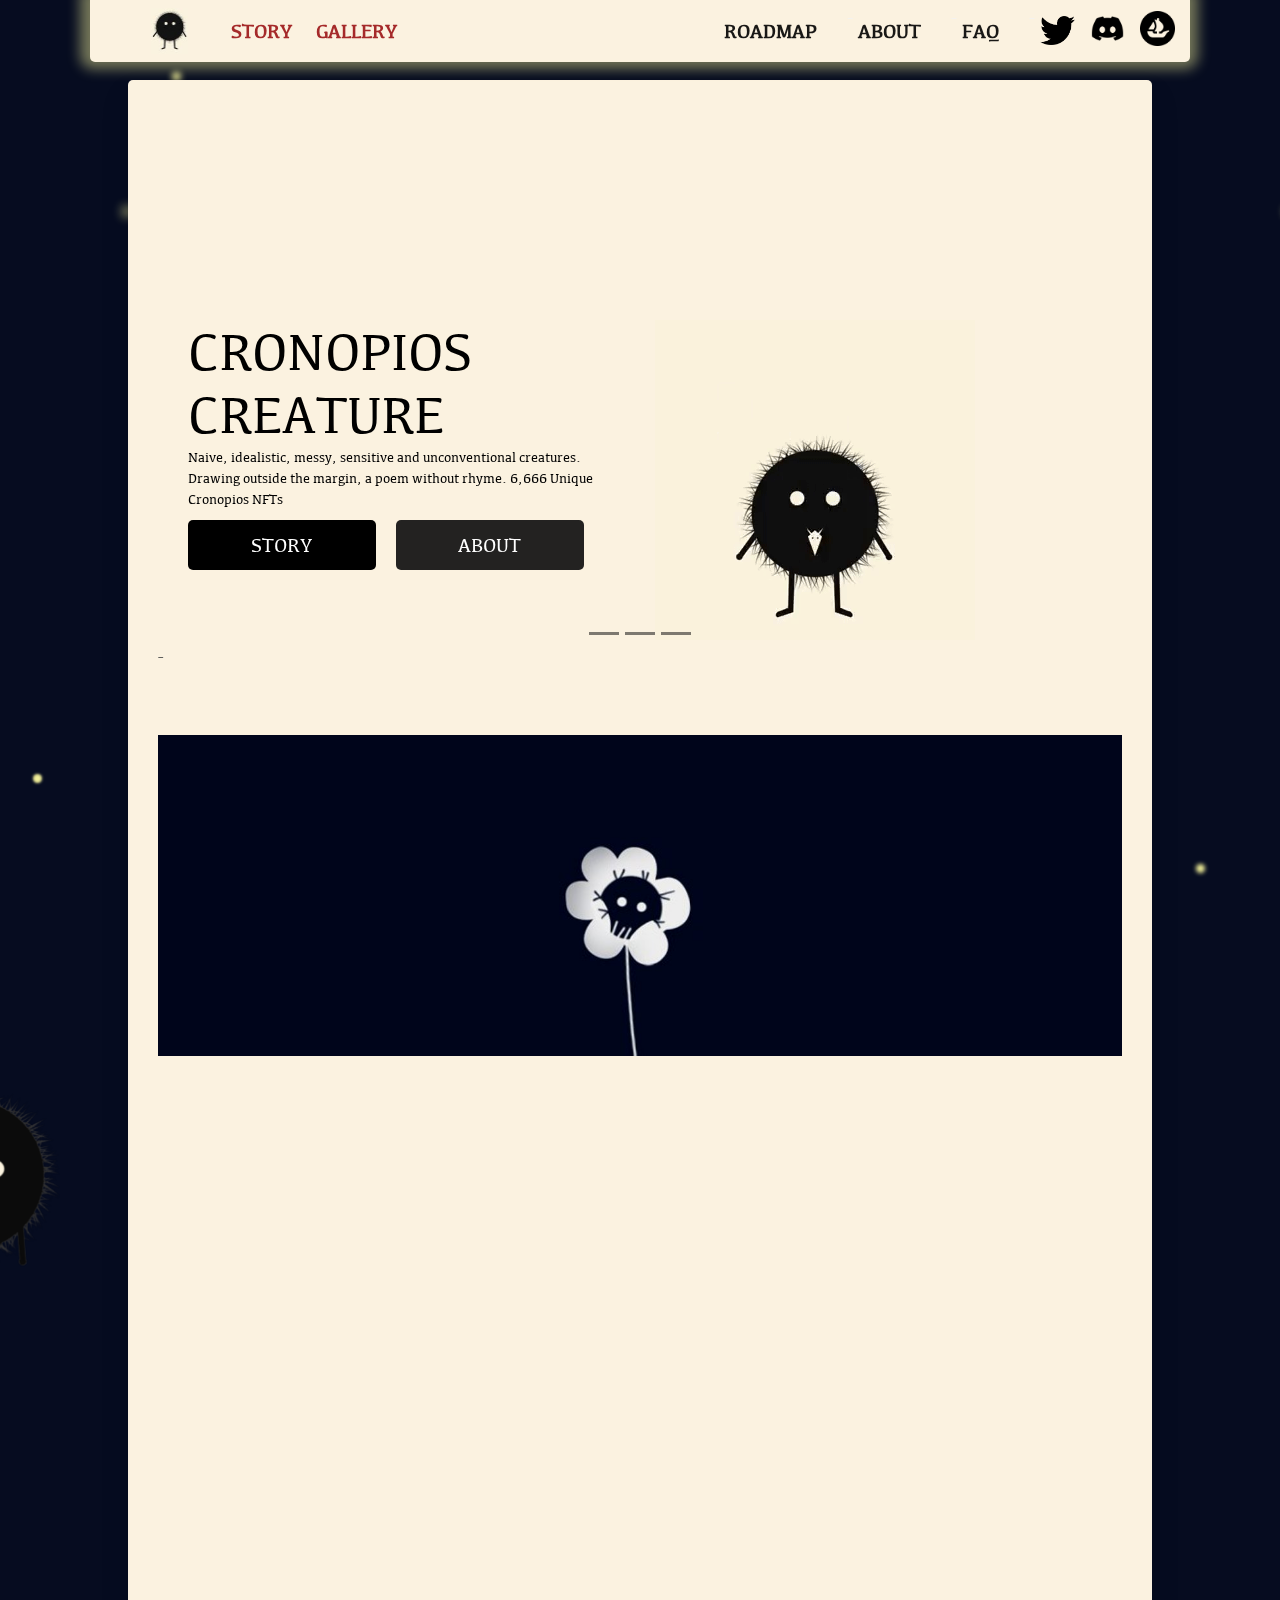
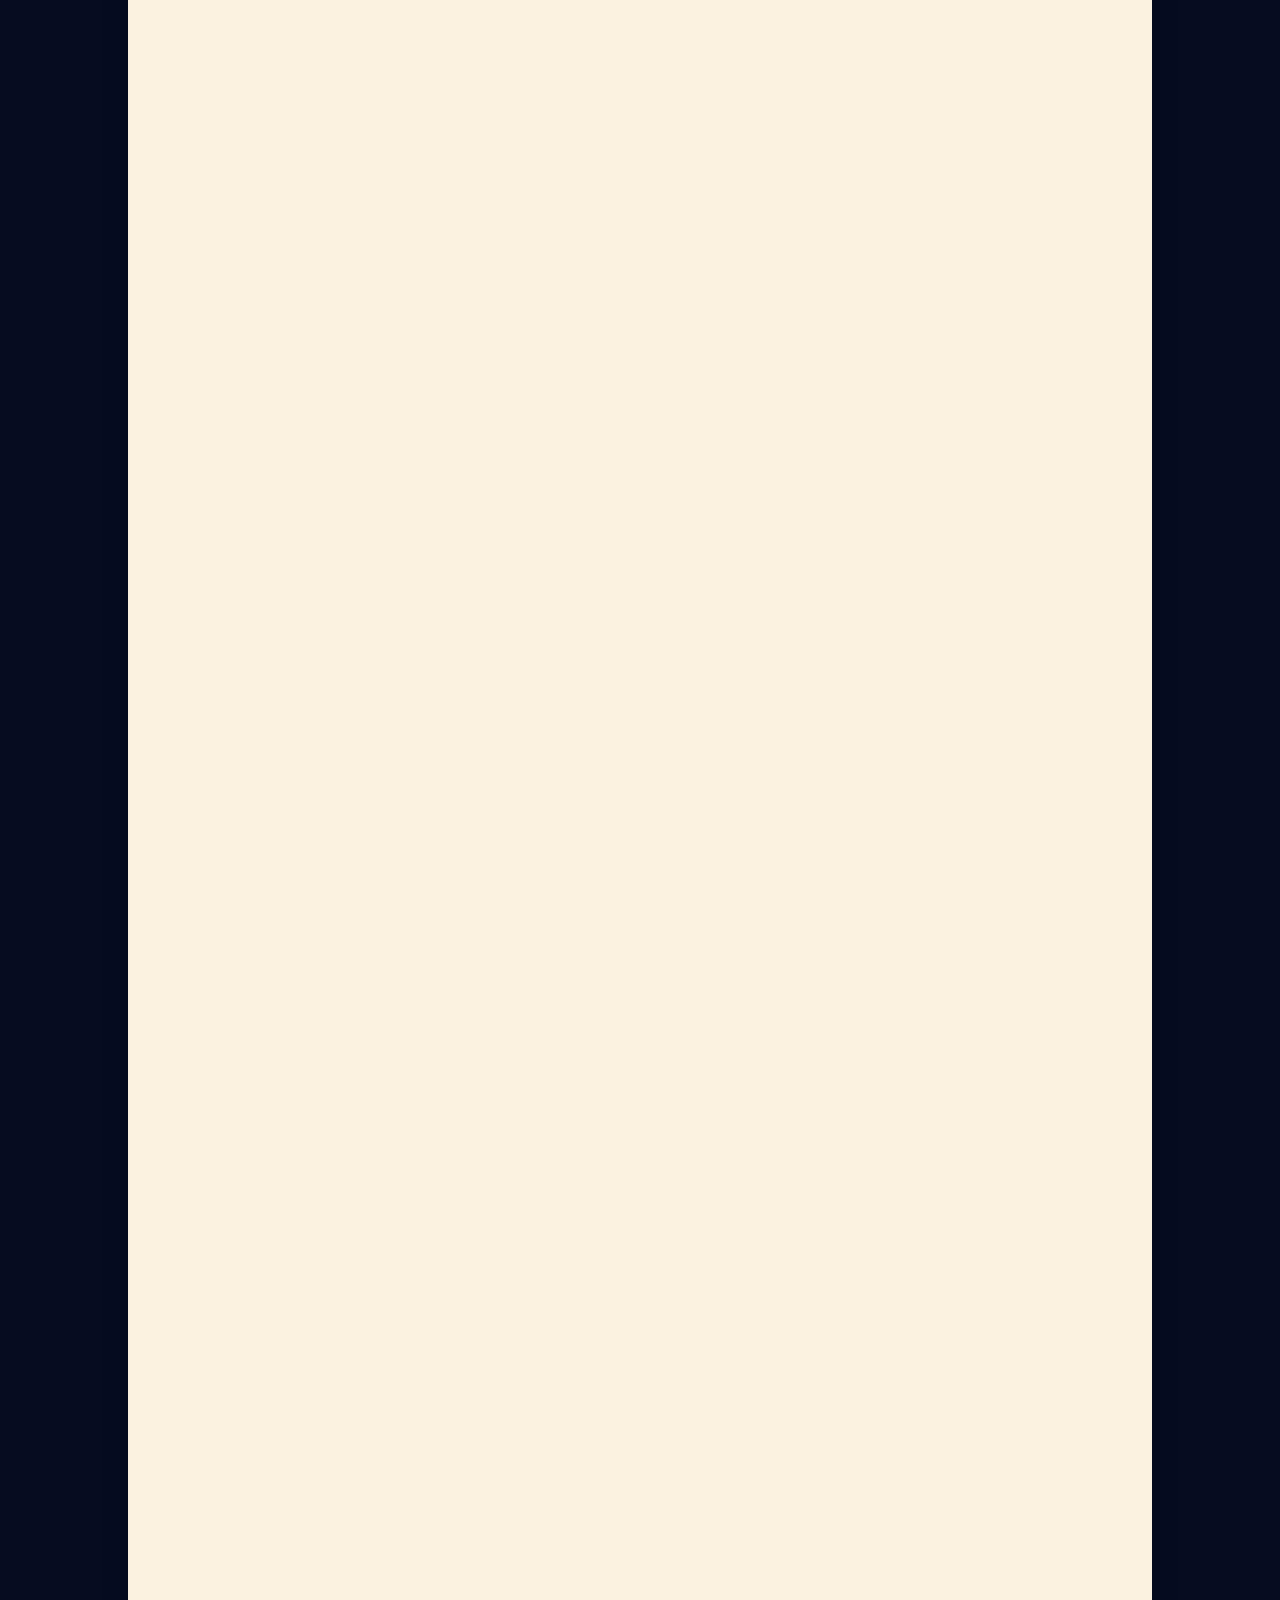
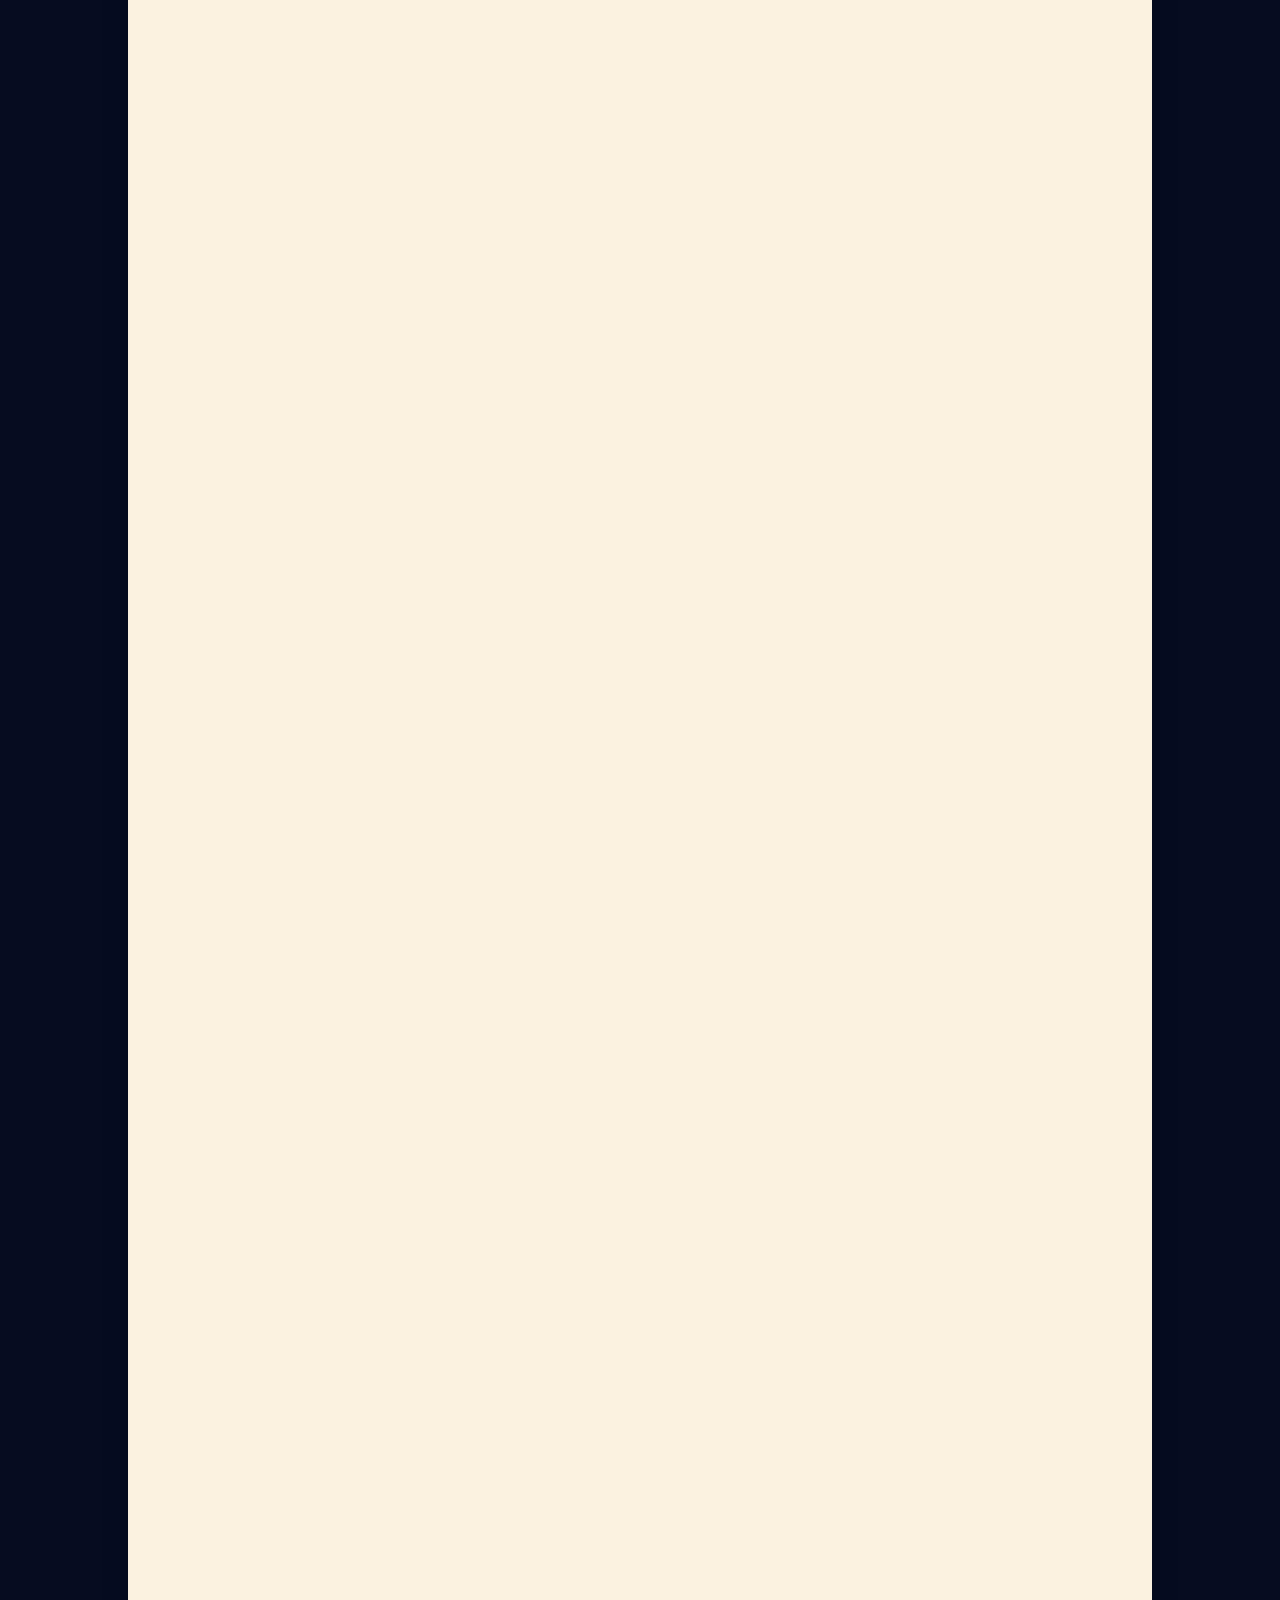
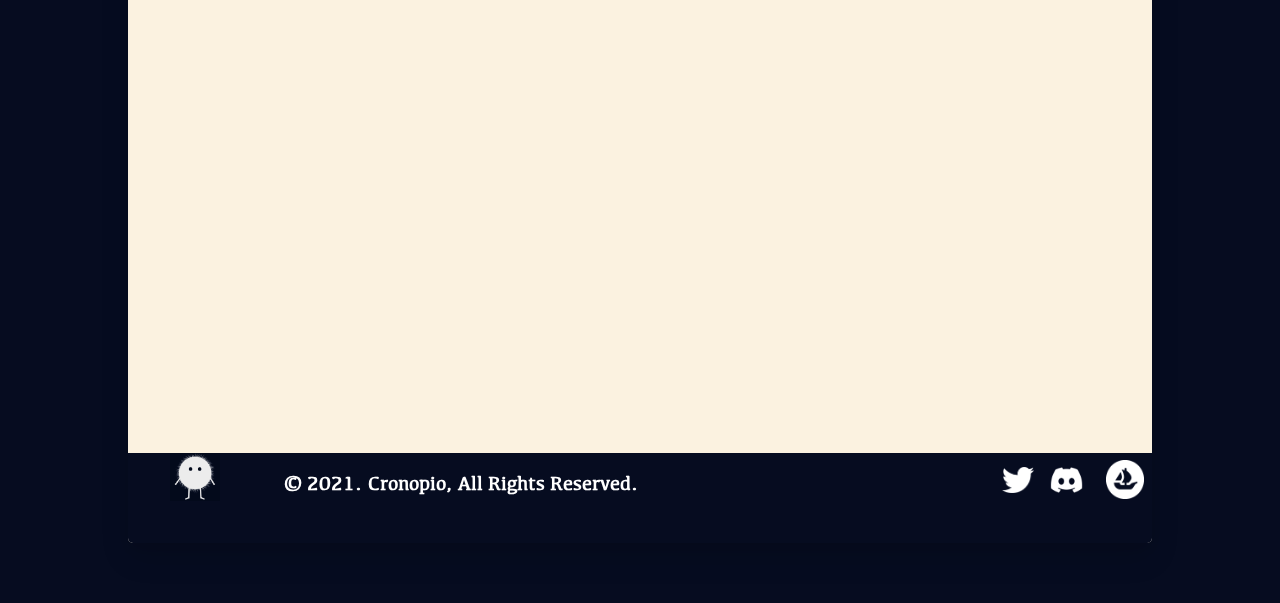
==== index.html @ 308aadbf "Update index.html" ====
<!DOCTYPE html>
<html lang="en">

<head>

    <meta charset="utf-8">
    <meta http-equiv="X-UA-Compatible" content="IE=edge">
    
    <meta name="description" content="Core HTML Project">
    <meta name="viewport" content="width=device-width, initial-scale=1, shrink-to-fit=no">
    <link rel="stylesheet" href="https://cdnjs.cloudflare.com/ajax/libs/font-awesome/4.7.0/css/font-awesome.min.css">
    <link rel="stylesheet" href="css/style.css">
    <link rel="stylesheet" href="https://stackpath.bootstrapcdn.com/bootstrap/4.4.1/css/bootstrap.min.css" integrity="sha384-Vkoo8x4CGsO3+Hhxv8T/Q5PaXtkKtu6ug5TOeNV6gBiFeWPGFN9MuhOf23Q9Ifjh" crossorigin="anonymous">
    <link rel="stylesheet" href="css/bootstrap.min.css">
    <link rel="stylesheet" href="css/owl.carousel.min.css">
    <link rel = "icon" href =  "img/icon.png" type = "image/x-icon">
    <link rel="stylesheet" href="https://unpkg.com/aos@next/dist/aos.css" />
    <title>Cronopio</title>
</head>
<body data-spy="scroll" data-target="#navbar-nav-header" class="static-layout" style="background-color: #060c20;">
        <div class="bander">
             <span></span>
             <span></span>
             <span></span>
             <span></span>
             <span></span>
             <span></span>
             <span></span>
             <span></span>
             <span></span>
             <span></span>
             <span></span>
             <span></span>
             <span></span>
             <span></span>
             <span></span>
             <span></span>
             <span></span>
             <span></span>
             <span></span>
             <span></span>
             <span></span>
             <span></span>
          </div>
<div id="loading">
  <img id="loading-image" src="img/loading.gif" alt="Loading..." />
  <img src="img/logo.jpg" class="img-fluid">
</div>
    <div class="boxed-page">
        
    <div class="container">

            <a>
                <div class="fun-image" onclick="cacher()" id="hider">
                    <img src="img/rotated.png" class="img-fluid">
                </div>
            </a>


        <button onclick="topFunction()" id="myBtn" title="Go to top"><img src="img/arrow.png">  </button>

    <nav class="navbar navbar-expand-lg navbar-light sticky">
        <a class="navbar-brand " href="index.html"><img src="img/logo.jpg" style="max-width:50%;"></a>
        <a class="navbar-brand " href="story.html" id="story-item" style="margin-left: -50px !important;">STORY</a>
        <a class="navbar-brand " href="cronopios.html" id="gallery-item" style="margin-left: -50px !important;">GALLERY</a>
        
        <button class="navbar-toggler" type="button" data-toggle="collapse" data-target="#navbarSupportedContent" aria-controls="navbarSupportedContent" aria-expanded="false" aria-label="Toggle navigation">
            <span class="navbar-toggler-icon navbar-dark"></span>
        </button>

        <div class="collapse navbar-collapse" id="navbarSupportedContent">
            <ul class="navbar-nav ml-auto topnav">
                <li class="nav-item active">
                    <a class="nav-link title" href="#ROADMAP" style=" float: left;">ROADMAP<span class="sr-only">(current)</span></a>
                </li>
                <li class="nav-item active">
                    <a class="nav-link title" href="#ABOUT" style=" float: left;">ABOUT</a>
                </li>
                <li class="nav-item active">
                    <a class="nav-link title" href="#FAQ" style="float: left;">FAQ</a>
                </li>
                <li class="nav-item">
                    <a class="nav-link " href="https://twitter.com/cronopiosNFT"><img  src="img/twitterb.png" style="max-width: 35px; position:relative; float: left;"></a>                  
                </li>
                <li class="nav-item">
                    <a class="nav-link " href="#"><img  src="img/discordb.png" style="max-width: 45px; position:relative; float: left;"></a>                  
                </li>
                <li class="nav-item">
                    <a class="nav-link " href="#"><img  src="img/openseab.png" style="max-width: 35px; position:relative; float: left; top:-5px;"></a>                  
                </li>
            </ul>
        </div>
    </nav>
       
    </div>

    <div style="background-image: url(img/banner.jpg)"></div>
<section>
   
    <!-- Carrusel -->
      <div class="header_section">
            
        <div class="container-fluid">
         <div class="rower">
            <div class="col-sm-4">
         
            </div>
            <div class="col-sm-4">
               
            </div>
            <div class="col-sm-4">
               </div>
            </div>
         </div>
      <div class="banner_section layout_padding">
      <div class="container">
      <section >
        
         <div id="main_slider" class="section carousel slide banner-main" data-ride="carousel">
            <ol class="carousel-indicators">
               <li data-target="#main_slider" data-slide-to="0" style="background-color:black;"></li>
               <li data-target="#main_slider" data-slide-to="1" style="background-color:black;"></li>
               <li data-target="#main_slider" data-slide-to="2" style="background-color:black;"></li>
            </ol>
            
            <div class="carousel-inner">
               <div class="carousel-item active">
                  <div class="container">
                     <div class="row marginii">
                        <div class="col-xl-6 col-lg-6 col-md-6 col-sm-12">
                           <div class="carousel-sporrt_text ">
                              <h1 class="sport_text">
                                  <span style="color: black;">CRONOPIOS CREATURE</span>
                                  <p class="lorem_text">Naive, idealistic, messy, sensitive and unconventional creatures. Drawing outside the margin, a poem without rhyme. <strong>6,666 Unique Cronopios NFTs</strong></p>
                                  <a href="https://opensea.io/collection/cronopios-creature"><button class="boynow_bt">STORY</button></a>
                                  <a href="#ABOUT"><button class="contact_bt"><span style="color: white;">ABOUT   </span></button></a>
                               </h1>
                           </div>
                        </div>
                        <div class="col-xl-6 col-lg-6 col-md-6 col-sm-12">
                           <div class="img-box">
                              <figure><img src="img/changer.gif" style="max-width: 100%;" id="img-border"/></figure>
                           </div>
                        </div>
                     </div>
                  </div>
               </div>
               <div class="carousel-item">
                  <div class="container">
                     <div class="container">
                     <div class="row marginii">
                        <div class="col-xl-6 col-lg-6 col-md-6 col-sm-12">
                           <div class="carousel-sporrt_text ">
                              <h1 class="sport_text">
                                  <span style="color: black;">AVAILABLE ON OPENSEA</span>
                                  <p class="lorem_text">A very small part of our collection is already available in OpenSea. Thanks for all the support, the this is the beginning of the project. </p>
                                  <a href="https://opensea.io/collection/cronopios-creature" target="_blank"><button class="boynow_bt">OPENSEA</button></a>
                              </h1>
                           </div>
                        </div>
                        <div class="col-xl-6 col-lg-6 col-md-6 col-sm-12">
                           <div class="img-box">
                              <figure><img src="img/available.jpg" style="max-width: 82%;" id="img-border"/></figure>
                           </div>
                        </div>
                     </div>
                  </div>
                  </div>
               </div>
               <div class="carousel-item">
                  <div class="container">
                     <div class="row marginii">
                        <div class="col-xl-6 col-lg-6 col-md-6 col-sm-12">
                           <div class="carousel-sporrt_text ">
                              <h1 class="sport_text">
                                  <span style="color: black;">CRONOPIOS NEW UPDATE</span>
                                  <p class="lorem_text">After deciding the best contract for Cronopios Creature and our community, we have decided keep the contracts ERC-1155, because we'll put the contract ERC-721 in the six Special Cronopios, check our roadmap and join to the project.</p>
                                  <a href="#FAQ"><button class="boynow_bt">MORE</button></a>
                               </h1>
                           </div>
                        </div>
                        <div class="col-xl-6 col-lg-6 col-md-6 col-sm-12">
                           <div class="img-box">
                              <figure><img src="img/time.jpg" style="max-width: 74%;" id="img-border"/></figure>
                           </div>
                        </div>
                     </div>
                  </div>
               </div>
            </div>
            
         </div>

      </section>
      </div>
      </div>
   </div>

   <!--End Carrusel--->
    <div class="container">
        <div class="section-content">
            <div>
            <div class="title-wrap">
                <img class="" src="img/title.jpg" id="img-border" style="min-width: 100%;">

            </div>    

            </div>

            <div class="text-center">
                <div  id="ROADMAP">
                    
                    <div class="about_img"><img src="img/banner.jpg" data-aos="fade-up" style="max-width: 100%;" ></div>
                    <img class="" src="img/img1.png" data-aos="fade-up">
 
                </div>
                
                <div>
                    <img class="" src="img/img2.png" data-aos="fade-up">
                </div>
                
                <div>
                    <img class="" src="img/img3.png" data-aos="fade-up">
                </div>
                <br>
                <br>
                <div  id="ABOUT">
                    <img class="" src="img/about.png" data-aos="fade-up">
                    
                </div>
                <div>
                    <img class="" src="img/cronopios.png" data-aos="fade-up" >
            
                </div >
                <p id="FAQ"></p>
                <br>
                <br>
                <br>
                <br>
                <div  class="FAQ" style= "text-align: center;" data-aos="fade-right">
                        <h2 style="text-align:center; font-weight: bold; font-size: 50px;">                    FAQ</h2>
                </div>
                <br>
                    <div data-aos="fade-up" > 
                        <button class="accordion">Is Cronopios Creature real?</button>
                        <div class="panel" >
                          <p>I know moments where you have to decide difficult things, but the short answer is yes, they were really designed for an unusual person, like a Cronopio, enjoy it.</p>
                        </div>
                        <br>
                        <button class="accordion">What is a Cronopio?</button>
                        <div class="panel">
                          <p>The Cronopios are characters from a series of stories from the book "Historias de Cronopios y de Famas" by the Argentine writer Julio Cortázar. "A Cronopio is a drawing outside the margin, a poem without rhymes", in the author's words. Along with fame and hopes, they make up the universe of this book.</p>
                        </div>
                        <br>
                        <button class="accordion">What if I spot a fake collection on opensea?</button>
                        <div class="panel">
                          <p>Please report it in discord server</p>
                        </div>
                        <br>
                        <button class="accordion">Do I have intellectual property rights over my cronopio?</button>
                        <div class="panel">
                          <p>While we encourage people to make memes and derivative artwork of their Creature, no one is granted commercial license. it's your Cronopio and you can use it.</p>
                        </div>
                        <br>                  
                        <button class="accordion">Are these Cronopios evil?</button>
                        <div class="panel">
                          <p>A little bit.</p>
                        </div>
                        <br>
                        <button class="accordion">How many NFTs are there?</button>
                        <div class="panel">
                          <p>6,666 Cronopios NFTs.</p>
                        </div>
                        <br>                  
                        <button class="accordion">Why is the collection going to be in OpenSea?</button>
                        <div class="panel">
                          <p>I really like that more people know about Cronopios and OpenSea is a very big market, and because OpenSea has many options.</p>
                        </div>
                        <br>    
                        <button class="accordion">Why won't there be a mint?</button>
                        <div class="panel">
                          <p>I really want people to get a Cronopio because they like it, at the same time it is a support for an artist.</p>
                        </div>
                         <br>   
                        <button class="accordion">What type of contract is it?</button>
                        <div class="panel">
                          <p>We made the NFTs with an ERC-1155 contract, the six Special Cronopios will be made with ERC-721 contracts.</p>
                        </div>
                    </div>
                    <br>
                    <br>
                    <br>
                    <br>
                    <br>
                    <br>
            </div>

        </div>
    </div>
</section>      

<!-- Footer-->  
<section>
    <div>
         <div style= "color: white; background-color: #060c20;">
                 
                
                <div class="" style="padding: 14px 16px; float:right; display: inline-block; position: absolute; direction: rtl;">

                </div>
               
         </div>
    </div>


</section>  
    <div style="padding-top: 50px;">
        <footer class="sticky" style="bottom: 0; background-color : #060c20; height: 90px; ">
                <a href="index.html" class="nav-item"><img src="img/logodark.png" style="max-width: 50px; "></a>
                <u><a href="#" class="nav-item aux" style=" position: absolute; top: 15px; color: white;">© 2021. Cronopio, All Rights Reserved.</a></li></u> 
                <a href="https://opensea.io/collection/cronopios-creature" class="nav-item disc" style="float: right;padding: 7px 16px; margin-right: 20px; margin-left: 20px;" ><img  src="img/opensea.png" style="max-width: 120%; position: absolute;"></a></li>            
                <a href="https://discord.com/invite/9AJmzT5cHw" class="nav-item disc" style="float: right; padding: 14px 16px; margin-right: 10px;"><img  src="img/discord.png" style="max-width: 140%; position: absolute;"></a></li>
                <a href="https://twitter.com/cronopiosNFT" class="nav-item aux" style="float: right;padding: 14px 16px; margin-right: 10px;"><img  src="img/twitter.png" style="max-width: 100%; position: absolute;"></a></li>
        </footer>
    </div>
    
   
    <!-- Javascript files-->
    <script src="https://ajax.googleapis.com/ajax/libs/jquery/3.6.0/jquery.min.js"></script>
    <script src="https://code.jquery.com/jquery-2.1.4.min.js"></script>
    <script type = "text/javascript" src="js/script.js"></script>
    <script src="https://unpkg.com/aos@next/dist/aos.js"></script>
    <script src="js/jquery.min.js"></script>
    <script src="js/bootstrap.bundle.min.js"></script>
    <script>
      AOS.init({
        duration: 3000,
        once: true,
      });
    </script>
    <script>
      $(window).on("load",function() {
        $('#loading').hide();
      });
function cacher() {
  var hh = document.getElementById("hider");
  if (hh.style.display === "none") {
    hh.style.display = "block";
  } else {
    hh.style.display = "none";
  }
}
</script>
<script >
function cacher2() {
  var gg = document.getElementById("hider2");
  if (gg.style.display === "none") {
    gg.style.display = "block";
  } else {
    gg.style.display = "none";
  }
}
</script>


    
</body>
</html>
---- css/style.css ----
@import url(owl.carousel.min.css);
@import url(animate.min.css);

html {
  font-size: 62.5%;
  overflow-x: hidden; }
@font-face{
  font-family: kefa;
  src: url(kefa.ttf);
}
#loading {
  position: fixed;
  display: block;
  width: 100%;
  height: 100%;
  top: 0;
  left: 0;
  text-align: center;
  opacity: ;
  background-color: #fbf2e0;
  z-index: 1000;
}

#loading-image {
    display: block;
  margin-left: auto;
  margin-right: auto;
  z-index: 100;
  margin-top: 150px;
  display: block;
}
#loading h1{
  font-family: kefa !important;
}
/* shine */
@keyframes move {
    100% {
        transform: translate3d(0, 0, 1px) rotate(360deg);
    }
}

.bander {
    position: fixed;
    width: 100vw;
    height: 100vh;
    top: 0;
    left: 0;
    bander: #000000;
    overflow: hidden;
}

.bander span {
    width: 1vmin;
    height: 1vmin;
    border-radius: 1vmin;
    backface-visibility: hidden;
    position: absolute;
    animation: move;
    animation-duration: 45;
    animation-timing-function: linear;
    animation-iteration-count: infinite;
}


.bander span:nth-child(0) {
    color: #F2F099;
    top: 24%;
    left: 68%;
    animation-duration: 49s;
    animation-delay: -36s;
    transform-origin: 10vw 4vh;
    box-shadow: -2vmin 0 0.9107412805562571vmin currentColor;
}
.bander span:nth-child(1) {
    color: #F2F099;
    top: 68%;
    left: 45%;
    animation-duration: 42s;
    animation-delay: -28s;
    transform-origin: 17vw -22vh;
    box-shadow: 2vmin 0 0.38738882248625717vmin currentColor;
}
.bander span:nth-child(2) {
    color: #F2F099;
    top: 34%;
    left: 18%;
    animation-duration: 26s;
    animation-delay: -44s;
    transform-origin: -19vw 1vh;
    box-shadow: 2vmin 0 0.6626750172880878vmin currentColor;
}
.bander span:nth-child(3) {
    color: #F2F099;
    top: 97%;
    left: 36%;
    animation-duration: 51s;
    animation-delay: -7s;
    transform-origin: 18vw 9vh;
    box-shadow: 2vmin 0 0.8937947552306413vmin currentColor;
}
.bander span:nth-child(4) {
    color: #F2F099;
    top: 21%;
    left: 57%;
    animation-duration: 16s;
    animation-delay: -10s;
    transform-origin: -3vw -23vh;
    box-shadow: -2vmin 0 0.4626177980472168vmin currentColor;
}
.bander span:nth-child(5) {
    color: #F2F099;
    top: 15%;
    left: 82%;
    animation-duration: 14s;
    animation-delay: -11s;
    transform-origin: 22vw 22vh;
    box-shadow: 2vmin 0 0.7695146330325664vmin currentColor;
}
.bander span:nth-child(6) {
    color: #F2F099;
    top: 24%;
    left: 74%;
    animation-duration: 35s;
    animation-delay: -8s;
    transform-origin: 2vw -20vh;
    box-shadow: 2vmin 0 0.7028835874109236vmin currentColor;
}
.bander span:nth-child(7) {
    color: #F2F099;
    top: 100%;
    left: 83%;
    animation-duration: 9s;
    animation-delay: -20s;
    transform-origin: -9vw 14vh;
    box-shadow: 2vmin 0 1.1698928330989602vmin currentColor;
}
.bander span:nth-child(8) {
    color: #F2F099;
    top: 52%;
    left: 83%;
    animation-duration: 23s;
    animation-delay: -11s;
    transform-origin: -5vw 0vh;
    box-shadow: 2vmin 0 0.4848089375261455vmin currentColor;
}
.bander span:nth-child(9) {
    color: #F2F099;
    top: 100%;
    left: 28%;
    animation-duration: 47s;
    animation-delay: -12s;
    transform-origin: -5vw -19vh;
    box-shadow: 2vmin 0 1.0507347246746352vmin currentColor;
}
.bander span:nth-child(10) {
    color: #F2F099;
    top: 85%;
    left: 69%;
    animation-duration: 49s;
    animation-delay: -18s;
    transform-origin: 0vw -16vh;
    box-shadow: -2vmin 0 0.840815753597973vmin currentColor;
}
.bander span:nth-child(11) {
    color: #F2F099;
    top: 83%;
    left: 70%;
    animation-duration: 24s;
    animation-delay: -48s;
    transform-origin: 18vw 16vh;
    box-shadow: -2vmin 0 0.641764937809904vmin currentColor;
}
.bander span:nth-child(12) {
    color: #F2F099;
    top: 8%;
    left: 12%;
    animation-duration: 30s;
    animation-delay: -21s;
    transform-origin: -14vw -24vh;
    box-shadow: 2vmin 0 0.6533431201488218vmin currentColor;
}
.bander span:nth-child(13) {
    color: #F2F099;
    top: 23%;
    left: 99%;
    animation-duration: 13s;
    animation-delay: -33s;
    transform-origin: 24vw -14vh;
    box-shadow: 2vmin 0 0.9590564336705145vmin currentColor;
}
.bander span:nth-child(14) {
    color: #F2F099;
    top: 86%;
    left: 4%;
    animation-duration: 10s;
    animation-delay: -7s;
    transform-origin: -6vw 5vh;
    box-shadow: -2vmin 0 0.28558716215778435vmin currentColor;
}
.bander span:nth-child(15) {
    color: #F2F099;
    top: 27%;
    left: 50%;
    animation-duration: 32s;
    animation-delay: -18s;
    transform-origin: 25vw 14vh;
    box-shadow: -2vmin 0 1.1410916871919494vmin currentColor;
}
.bander span:nth-child(16) {
    color: #F2F099;
    top: 96%;
    left: 92%;
    animation-duration: 20s;
    animation-delay: -19s;
    transform-origin: -2vw -9vh;
    box-shadow: 2vmin 0 0.47861470214596524vmin currentColor;
}
.bander span:nth-child(17) {
    color: #F2F099;
    top: 18%;
    left: 55%;
    animation-duration: 11s;
    animation-delay: -50s;
    transform-origin: -18vw 11vh;
    box-shadow: 2vmin 0 0.8473638352137631vmin currentColor;
}
.bander span:nth-child(18) {
    color: #F2F099;
    top: 51%;
    left: 34%;
    animation-duration: 6s;
    animation-delay: -39s;
    transform-origin: 8vw 23vh;
    box-shadow: -2vmin 0 0.5343104748012897vmin currentColor;
}
.bander span:nth-child(19) {
    color: #F2F099;
    top: 71%;
    left: 62%;
    animation-duration: 55s;
    animation-delay: -20s;
    transform-origin: -7vw 16vh;
    box-shadow: -2vmin 0 0.2873647957436438vmin currentColor;
}
.bander span:nth-child(20) {
    color: #F2F099;
    top: 87%;
    left: 32%;
    animation-duration: 50s;
    animation-delay: -32s;
    transform-origin: -8vw -1vh;
    box-shadow: 2vmin 0 0.36766877251363983vmin currentColor;
}
.bander span:nth-child(21) {
    color: #F2F099;
    top: 23%;
    left: 11%;
    animation-duration: 16s;
    animation-delay: -11s;
    transform-origin: 21vw 11vh;
    box-shadow: -2vmin 0 1.1898102317015449vmin currentColor;
}
.bander span:nth-child(22) {
    color: #F2F099;
    top: 38%;
    left: 51%;
    animation-duration: 9s;
    animation-delay: -28s;
    transform-origin: -14vw 9vh;
    box-shadow: -2vmin 0 0.7733368997424384vmin currentColor;
}
.bander span:nth-child(23) {
    color: #F2F099;
    top: 14%;
    left: 62%;
    animation-duration: 26s;
    animation-delay: -45s;
    transform-origin: 2vw -6vh;
    box-shadow: -2vmin 0 0.4475806830735909vmin currentColor;
}
.bander span:nth-child(24) {
    color: #F2F099;
    top: 23%;
    left: 63%;
    animation-duration: 38s;
    animation-delay: -48s;
    transform-origin: 14vw -16vh;
    box-shadow: 2vmin 0 0.7997855421727089vmin currentColor;
}
.bander span:nth-child(25) {
    color: #F2F099;
    top: 79%;
    left: 68%;
    animation-duration: 8s;
    animation-delay: -46s;
    transform-origin: -11vw 3vh;
    box-shadow: 2vmin 0 0.2740288739241752vmin currentColor;
}
.bander span:nth-child(26) {
    color: #F2F099;
    top: 50%;
    left: 61%;
    animation-duration: 52s;
    animation-delay: -39s;
    transform-origin: -2vw -1vh;
    box-shadow: -2vmin 0 1.1492906669398262vmin currentColor;
}
.bander span:nth-child(27) {
    color: #F2F099;
    top: 27%;
    left: 89%;
    animation-duration: 34s;
    animation-delay: -31s;
    transform-origin: -4vw -8vh;
    box-shadow: -2vmin 0 0.9103663699365592vmin currentColor;
}
.bander span:nth-child(28) {
    color: #F2F099;
    top: 70%;
    left: 21%;
    animation-duration: 8s;
    animation-delay: -3s;
    transform-origin: -22vw 4vh;
    box-shadow: 2vmin 0 0.6689168132271295vmin currentColor;
}
.bander span:nth-child(29) {
    color: #F2F099;
    top: 60%;
    left: 31%;
    animation-duration: 21s;
    animation-delay: -42s;
    transform-origin: 12vw 13vh;
    box-shadow: 2vmin 0 0.8076492018149435vmin currentColor;
}
.bander span:nth-child(30) {
    color: #F2F099;
    top: 53%;
    left: 22%;
    animation-duration: 41s;
    animation-delay: -35s;
    transform-origin: -22vw -16vh;
    box-shadow: 2vmin 0 0.3282943860487897vmin currentColor;
}
.bander span:nth-child(31) {
    color: #F2F099;
    top: 62%;
    left: 21%;
    animation-duration: 15s;
    animation-delay: -38s;
    transform-origin: 17vw -18vh;
    box-shadow: 2vmin 0 1.071061507637208vmin currentColor;
}
.bander span:nth-child(32) {
    color: #F2F099;
    top: 39%;
    left: 96%;
    animation-duration: 15s;
    animation-delay: -32s;
    transform-origin: -8vw 24vh;
    box-shadow: 2vmin 0 0.3256225233629335vmin currentColor;
}
.bander span:nth-child(33) {
    color: #F2F099;
    top: 99%;
    left: 79%;
    animation-duration: 35s;
    animation-delay: -49s;
    transform-origin: 7vw 7vh;
    box-shadow: -2vmin 0 1.1227170066003167vmin currentColor;
}
.bander span:nth-child(34) {
    color: #F2F099;
    top: 47%;
    left: 35%;
    animation-duration: 12s;
    animation-delay: -14s;
    transform-origin: -19vw 8vh;
    box-shadow: 2vmin 0 0.976334335466233vmin currentColor;
}
.bander span:nth-child(35) {
    color: #F2F099;
    top: 12%;
    left: 17%;
    animation-duration: 51s;
    animation-delay: -14s;
    transform-origin: -16vw -8vh;
    box-shadow: -2vmin 0 0.8647292723154159vmin currentColor;
}


/*shine*/



body {
  background-color: #060c20;
  background-size: cover;
  background-repeat: no-repeat;
  background-attachment: fixed;
  position: relative;
  font-family: kefa;
  font-weight: 300;
  font-size: 1.6rem; 
  border-radius: 30px;
}


.boxed-page {
  margin: 0 auto;
  margin-top: 8rem;
  margin-bottom: 6rem;
  position: relative;
  box-shadow: 0 15px 30px 0 rgba(0, 0, 0, 0.11), 0 5px 15px 0 rgba(0, 0, 0, 0.08);
  border-radius: 5px;
  background-color: #fbf2e0;

  }

@media (min-width: 1200px) {
  .boxed-page {
    width: 1024px; }
    .boxed-page .container {
      max-width: 1080px;
      padding-left: 30px;
      padding-right: 30px;} }

h1 {
  font-size: 4.8rem; }

h2 {
  font-size: 3.6rem; }

h3 {
  font-size: 3rem; }

h4 {
  font-size: 2.4rem; }

h5 {
  font-size: 1.8rem; }

h6 {
  font-size: 1.6rem; }

h1,
h2,
h3 {
  font-weight: 300;
  line-height: 1.2em; }

h4,
h5,
h6 {
  line-height: 1.5em;
  font-weight: 400; }

h1, .h1{
  font-family: kefa;
  margin-top: 1;
}

h2,
h3,
h4,
h5,
h6,
.h2,
.h3,
.h4,
.h5,
.h6 {
  font-family: kefa;
  margin-top: 0; }

p {
  font-size: 1.6rem;
  font-weight: 300;
  line-height: 1.5em; }

.section-title,
.section-sub-title {
  margin-bottom: 30px; }

.btn {
  font-size: 1.6rem;
  padding: .7rem 1rem; }

img {
  max-width: 100%; }

a:focus,
button:focus {
  outline: none; }

.btn:hover,
a:hover {
  text-decoration: none !important;
  color: #d05165; }

/* Nav */

.fun-image{
    left: -31%;
    max-width: 200px;
    top: 1000px;
    z-index: 2;
    position: relative;

}
.fun-image:hover{
  transform: scale(1.1);
}
.fun-image2{
    right: -22%;
    max-width: 150%;
    top: 2000px;
    z-index: 2;
    position: relative;

}
.fun-image2{
  overflow: hidden !important;
  
}
.fun-image2:hover{
  transform: scale(1.1);
}

/*
nav {
  overflow: hidden;

}
*/

nav {

  color: #f2f2f2;
  text-decoration: none;
  -webkit-box-shadow: -1px -2px 13px 9px rgba(242,240,153,0.47); 
  box-shadow: -1px -2px 13px 9px rgba(242,240,153,0.47);
    border-radius: 0; 
  border-bottom-left-radius:5px;
  border-bottom-right-radius:5px;

  }  

nav.sticky {
  position: fixed;
  top: 0;
  width: 100%;
  background-color: #fbf2e0;
  z-index: 99;
  max-width: 1100px;
  margin: 0 auto;
  left: 0;
  right: 0;
  padding-left: 10px;
  padding-right: 10px;

}

nav a {
  display: block;
  color: black;
  text-align: center;
  padding: 28px 32px;
  text-decoration: none;
  font-size: 20px;
  font-family: kefa;
  padding-top: 0;
  font-weight: bold;


}
.logo-image{
    max-width: 50px;
    left: 15%;
    top: 0;
    z-index: 100;
    position: absolute;
    position: fixed; 
}
.nav-link:hover{
  color: brown !important;
}

.title{
  padding-right: 30px !important;
}
nav #story-item{
  color: brown;
  font-size: 20px; 
}
nav #gallery-item{
  color: brown;
  font-size: 20px; 
}

nav img:hover{
  transform: scale(1.1);
}
div.desc{
  font-family: kefa !important;
  font-size: 20px;
}
/* Footer */


#myBtn {
  z-index: 200;
  display: none;
  position: fixed;
  bottom: 20px;
  right: 30px;
  font-size: 18px;
  border: none;
  outline: none;
  background-color: #060c20;
  color: white;
  cursor: pointer;
  padding: 15px;
  border-radius: 4px;
  max-width: 70px;
}

#myBtn:hover {
background: rgb(251,242,224);
background: radial-gradient(circle, rgba(251,242,224,1) 0%, rgba(6,12,32,1) 73%, rgba(6,12,32,1) 100%);
}
.accordion {
  background-color: #060c20;
  color: white;
  cursor: pointer;
  padding: 18px;
  width: 100%;
  border: none;
  text-align: left;
  outline: none;
  font-family: kefa;
  font-size: 20px;
  font-weight: bold;
  transition: 0.4s;
  border-radius: 5px;
}

.active2, .accordion:hover {
  -webkit-box-shadow: -1px -2px 13px 9px rgba(242,240,153,0.47); 
  box-shadow: -1px -2px 13px 9px rgba(242,240,153,0.47);
}
.story-title:hover{
  -webkit-box-shadow: -1px -2px 13px 9px rgba(242,240,153,0.47); 
  box-shadow: -1px -2px 13px 9px rgba(242,240,153,0.47);  
}
/*FONDO DEL CARRUSEL*/
.active{
  background-color: #fbf2e0;
}
/* Accordion */
.accordion:after {
  content: '\002B';
  color: white;
  font-weight: bold;
  float: right;
  margin-left: 5px;
}

.active:after {
  content: "\2212";
}

.panel {
  font-weight: bold;
  padding: 0 18px;
  background-color: #fbf2e0;
  max-height: 0;
  overflow: hidden;
  transition: max-height 0.2s ease-out;
  font-family: kefa;

}
.panel p{
  font-size: 25px;
}
.navbar-form input {
     border: none !important;
}
/*STORY*/
.story-title{
  background-color: #060c20;
  color: white;
  font-size: 30px;
  border-radius: 5px;
}

.story-text{
  font-weight: bold;
  padding: 0 18px;
  font-size:20px;
  text-align: left !important;
}

/*STORY*/

/*CARRUSEL*/


button {
     border: 0;
     margin: 0;
     padding: 0;
     cursor: pointer;
}

.header_section {
  width: 100%;
  background-color:#fbf2e0;
  

}
.row{
  display:flex;-ms-flex-wrap:wrap;flex-wrap:wrap;
}


.banner_section{
  width: 100%;
  float: left;
  padding-bottom: 70px;
  
}
.sport_text{
  width: 100%;
  float: left;
  font-size: 40pt;
  color: black;
}

.lorem_text {
    width: 100%;
    float: left;
    font-family: kefa;
    font-size: 14px;
    color: black;
    margin-left: 0px;
}
.boynow_bt {
    width: 43%;
    float: left;
    color: #ffffff;
    background-color: black;
    height: 50px;
    text-align: center;
    font-family: kefa;
    font-size: 20px;
    border-radius: 5px;
}
.boynow_bt:hover{
    -webkit-box-shadow: -1px -2px 13px 9px rgba(242,240,153,0.47); 
  box-shadow: -1px -2px 13px 9px rgba(242,240,153,0.47);
}
.contact_bt {
    width: 43%;
    float: left;
    color: white;
    background-color: #232221;
    height: 50px;
    text-align: center;
    font-family: kefa;
    font-size: 20px;
    margin-left: 20px;
  border-radius: 5px;
}
.contact_bt:hover{
    -webkit-box-shadow: -1px -2px 13px 9px rgba(242,240,153,0.47); 
  box-shadow: -1px -2px 13px 9px rgba(242,240,153,0.47);
}

.FAQ p{
 text-align: center !important;


}




/*footer*/

footer {
  overflow: hidden;

}

footer {
  left: 0;
  float: left;
  display: block;
  color: white;
  text-decoration: none;
  position: absolute;
  
  border-bottom-left-radius:5px;
  border-bottom-right-radius:5px;
  height: 55px;
  z-index: 99;


  }  
footer.sticky {
  
  bottom: 0;
  width: 100%;
  background-color: #060c20;
  width: 100%;
  z-index: 99;
  max-width: 1024px;
  margin: 0 auto;
  left: 0;
  right: 0;
  padding-left: 10px;
  padding-right: 10px;

}


footer a {
  display: block;
  color: white;
  text-align: center;
  padding: 28px 32px;
  text-decoration: none;
  font-size: 20px;
  font-family: kefa;
  padding-top: 0;
  font-weight: bold;

}
footer .nav-item{
  display: inline-block;
  position: relative;
  bottom: 0;
}
footer img:hover{
  transform: scale(1.1);
}

footer a:hover{
  color:#fbf2e0;
}
.ghost{
  color:#fbf2e0 !important;
}

/* Main Colors 
#fbf2e0
#060c20
*/
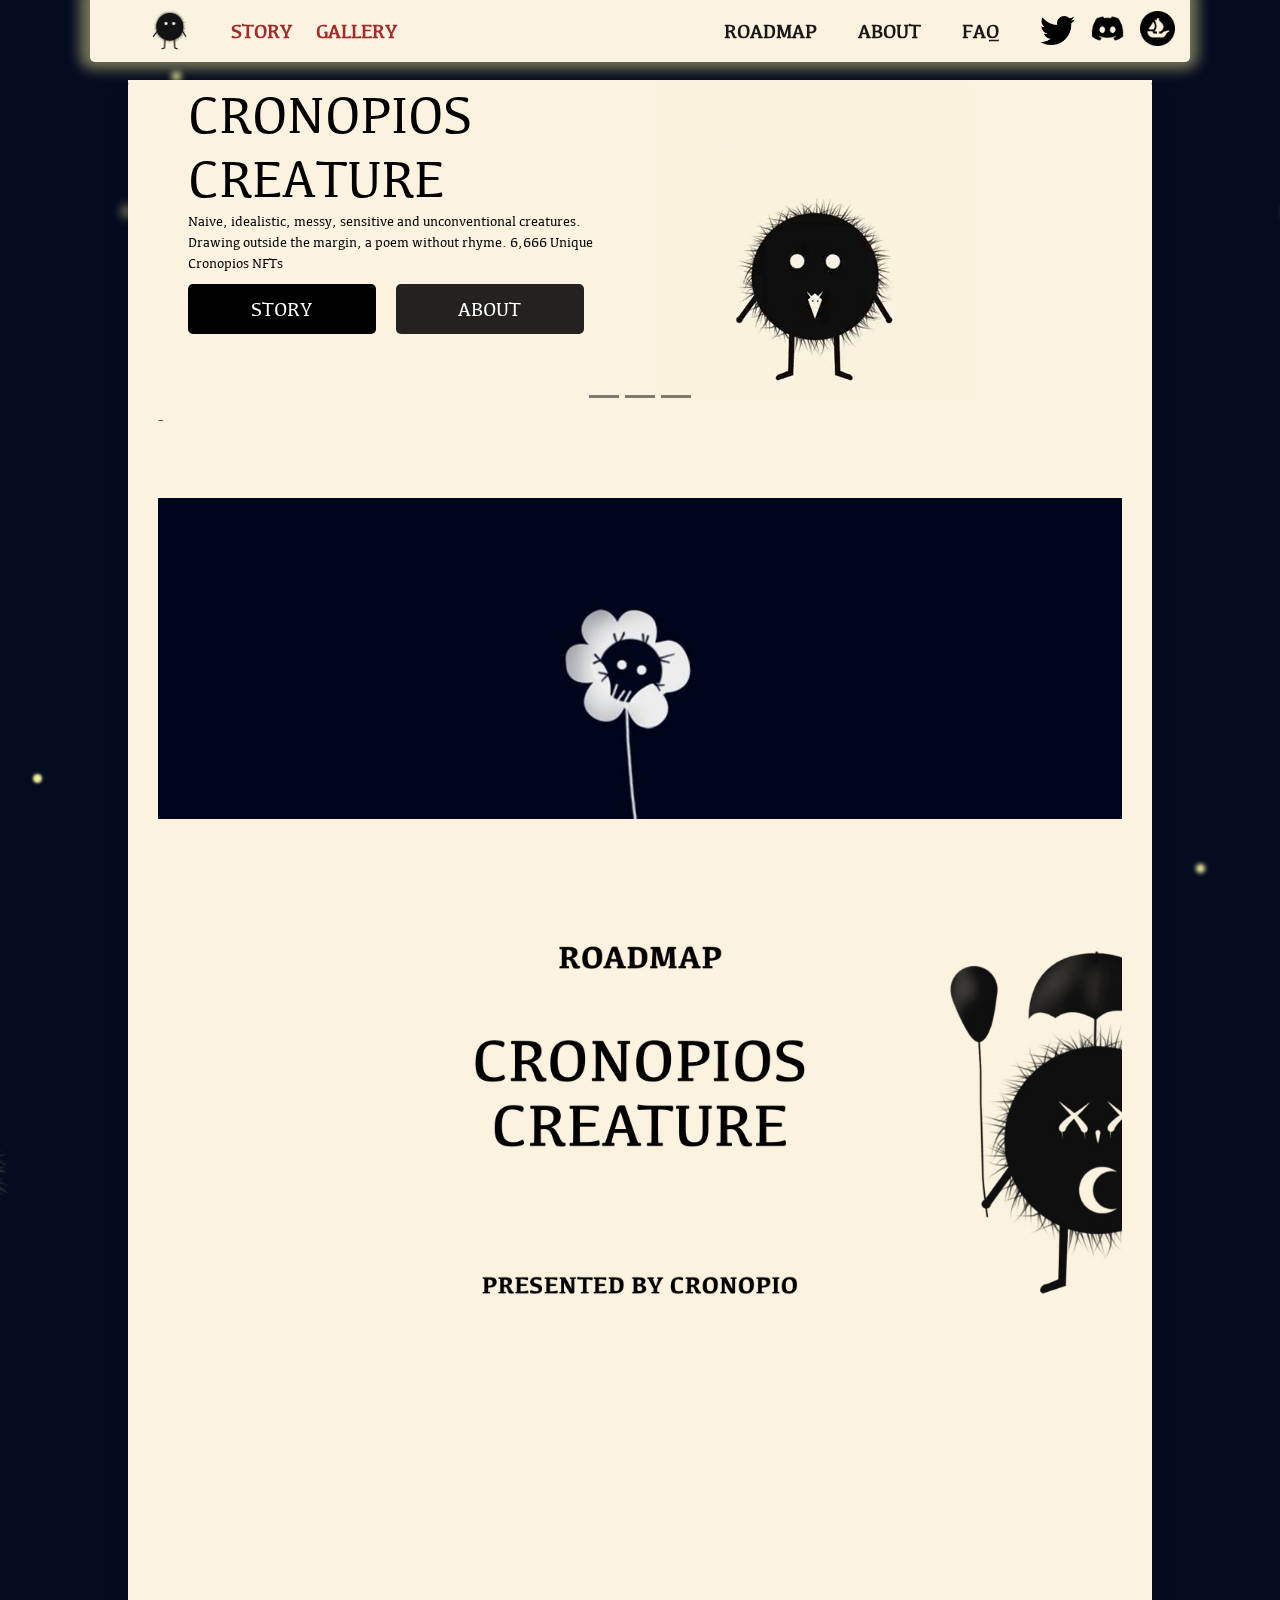
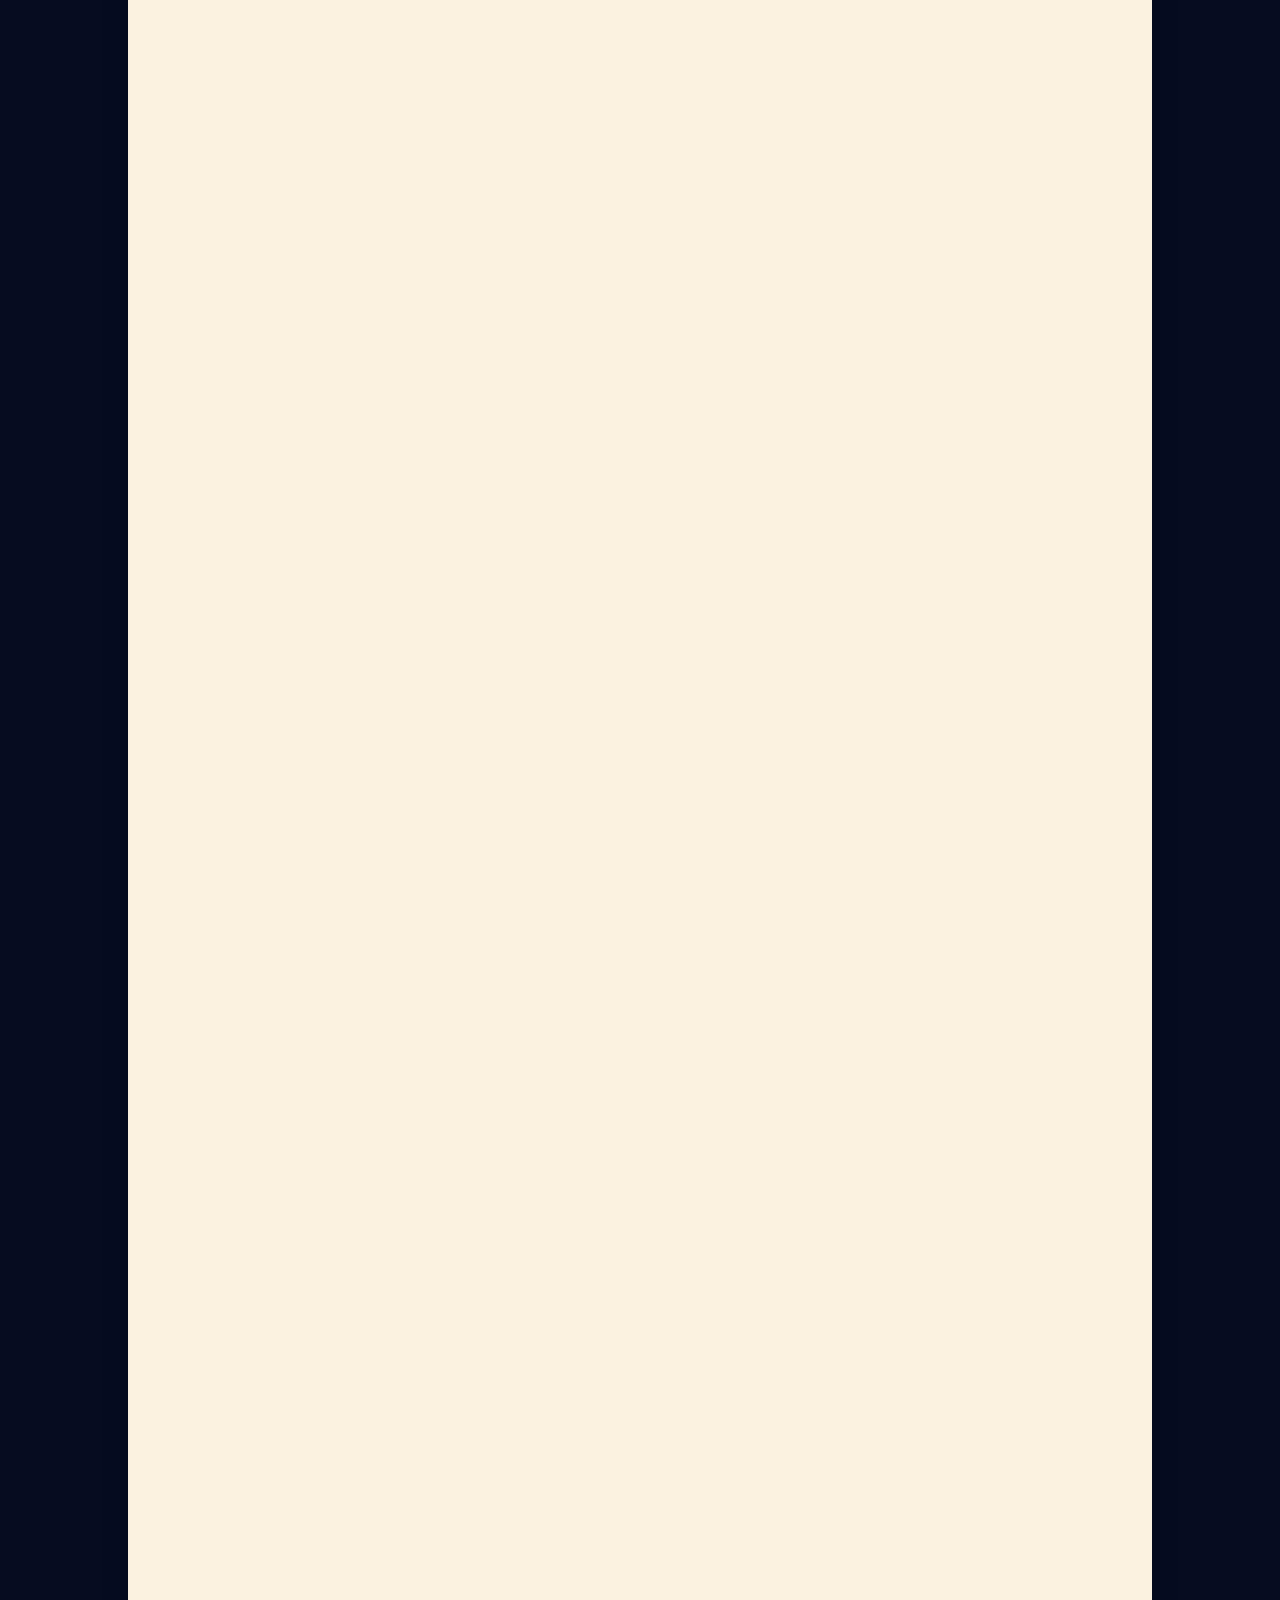
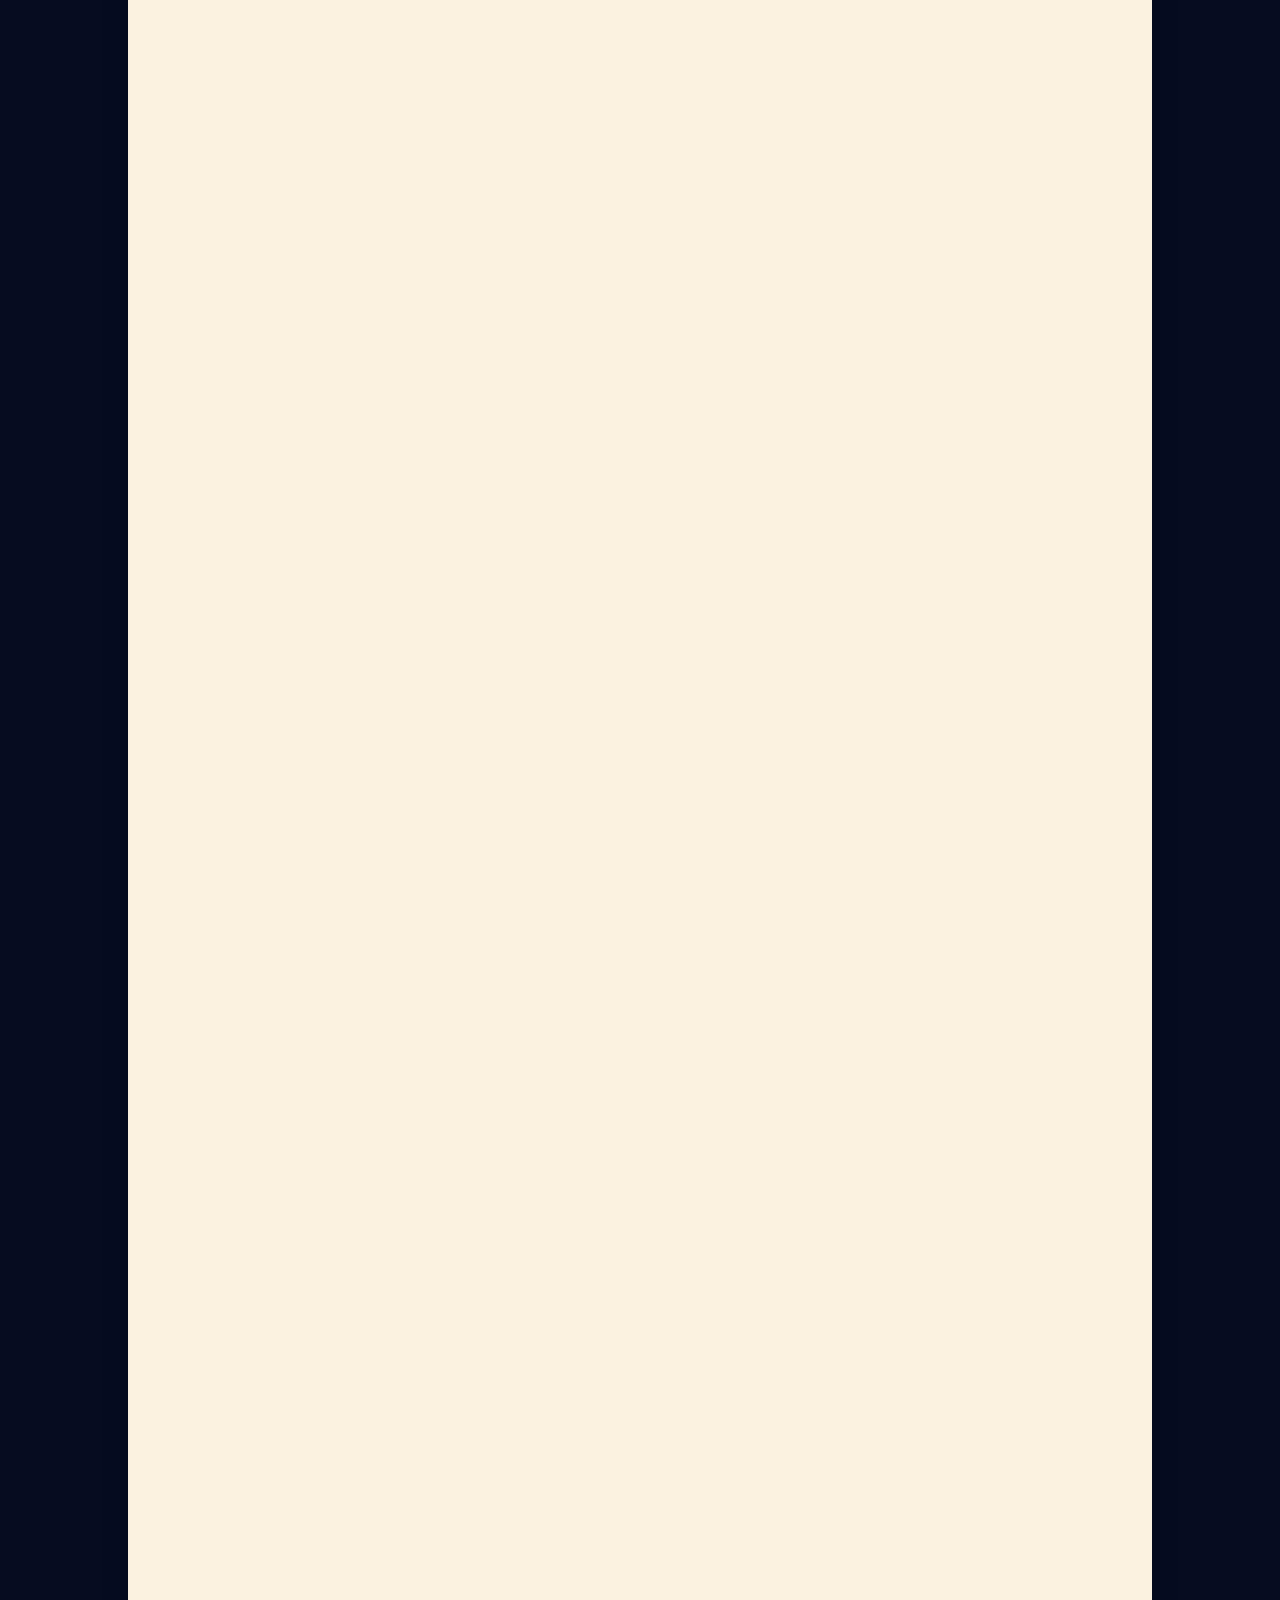
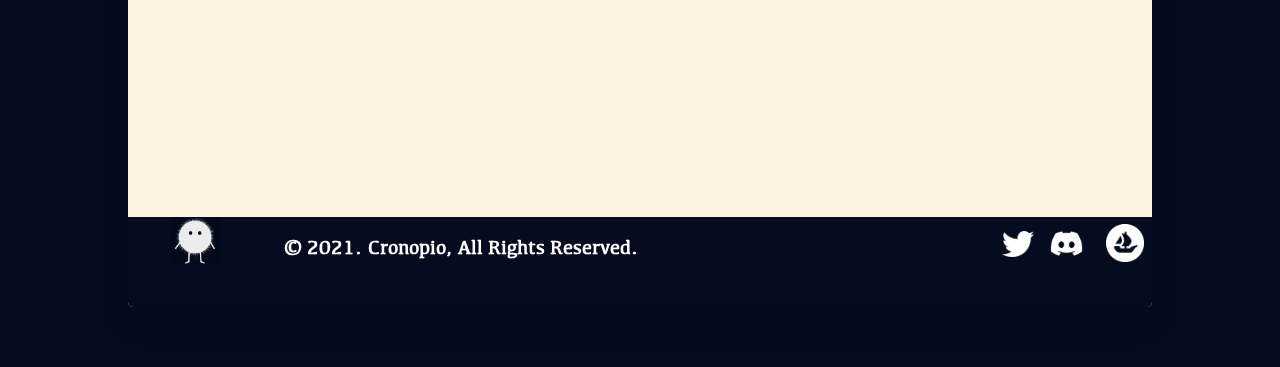
==== commit 5ad8c498: "Update index.html" ====
--- a/index.html
+++ b/index.html
@@ -55,7 +55,6 @@
                     <img src="img/rotated.png" class="img-fluid">
                 </div>
             </a>
-
 
         <button onclick="topFunction()" id="myBtn" title="Go to top"><img src="img/arrow.png">  </button>
 
--- a/css/style.css
+++ b/css/style.css
@@ -418,7 +418,9 @@
 
 @media (min-width: 1200px) {
   .boxed-page {
-    width: 1024px; }
+    width: 1024px; 
+    border-radius: 5px;
+  }
     .boxed-page .container {
       max-width: 1080px;
       padding-left: 30px;
@@ -504,28 +506,17 @@
     max-width: 200px;
     top: 1000px;
     z-index: 2;
-    position: relative;
+    position: absolute;
+
 
 }
 .fun-image:hover{
   transform: scale(1.1);
 }
-.fun-image2{
-    right: -22%;
-    max-width: 150%;
-    top: 2000px;
-    z-index: 2;
-    position: relative;
-
-}
-.fun-image2{
-  overflow: hidden !important;
-  
-}
+
 .fun-image2:hover{
   transform: scale(1.1);
 }
-
 /*
 nav {
   overflow: hidden;
@@ -857,4 +848,3 @@
 #060c20
 */
 
-
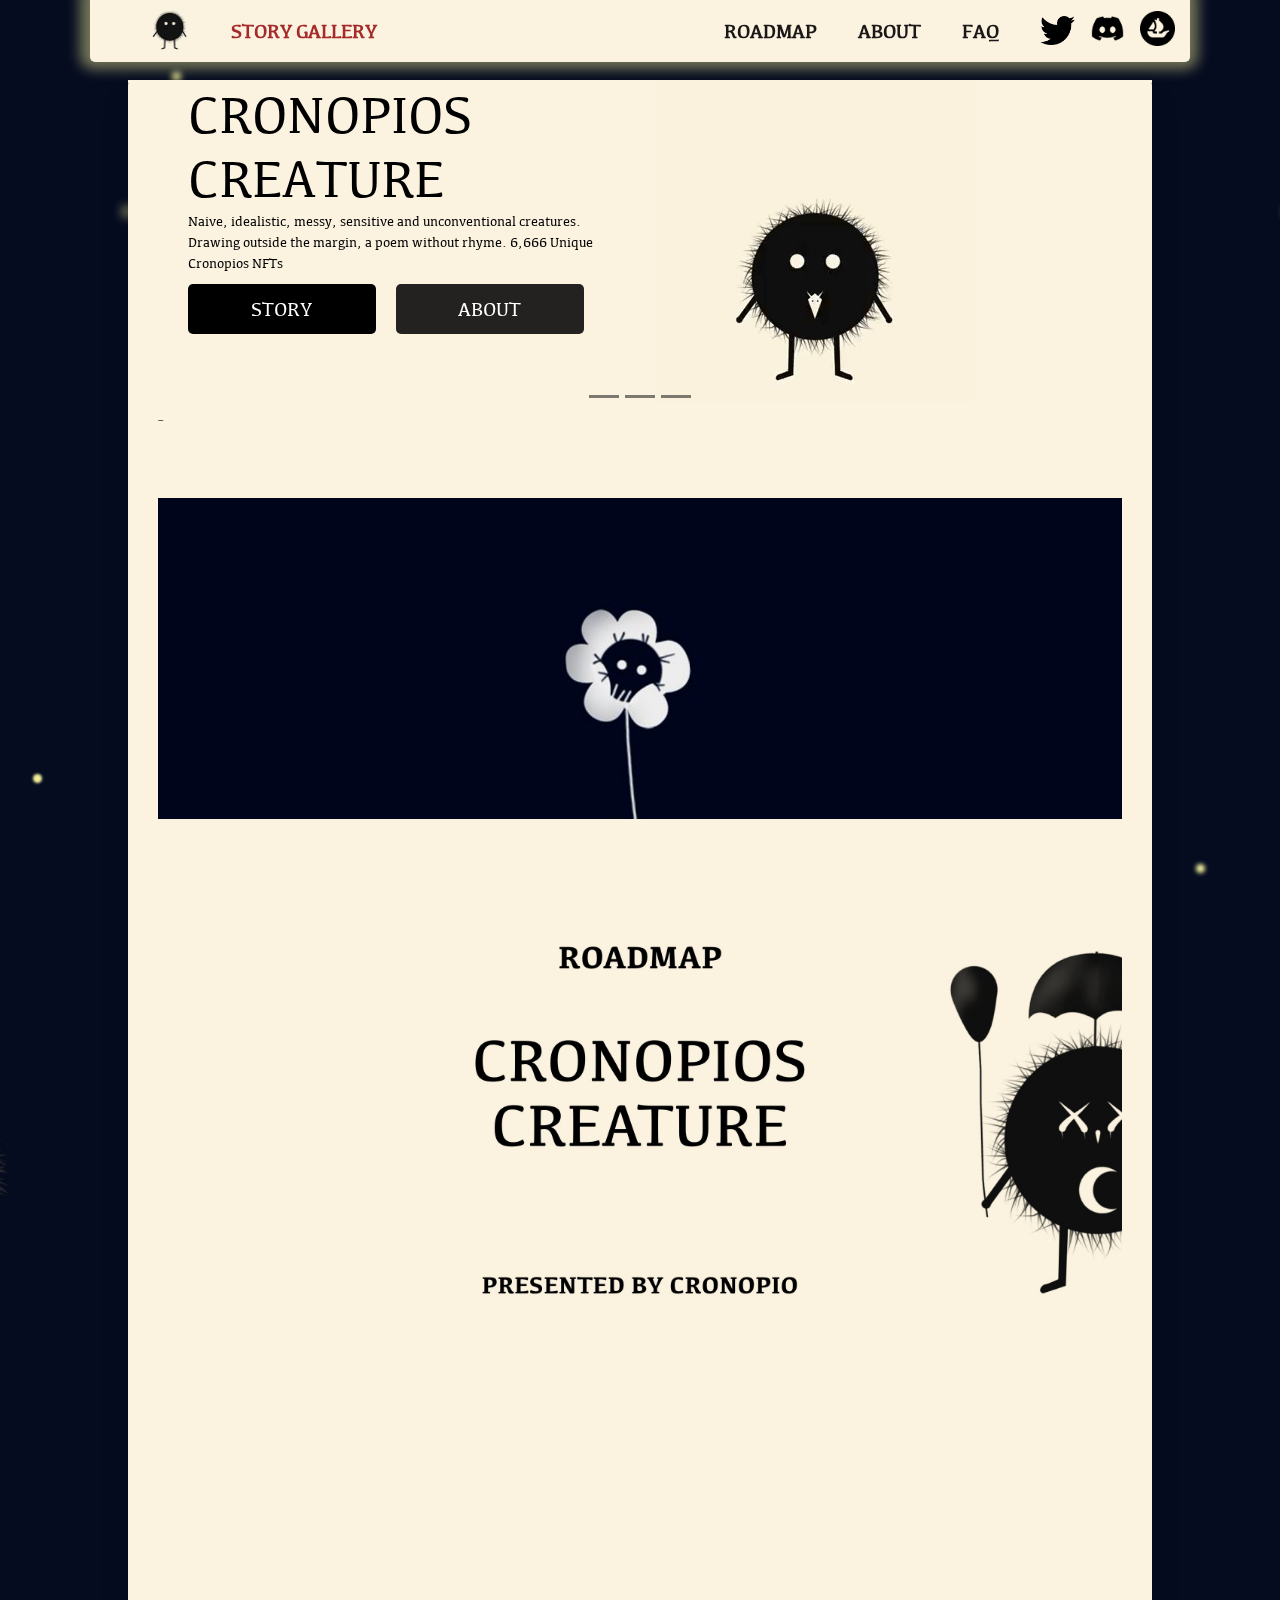
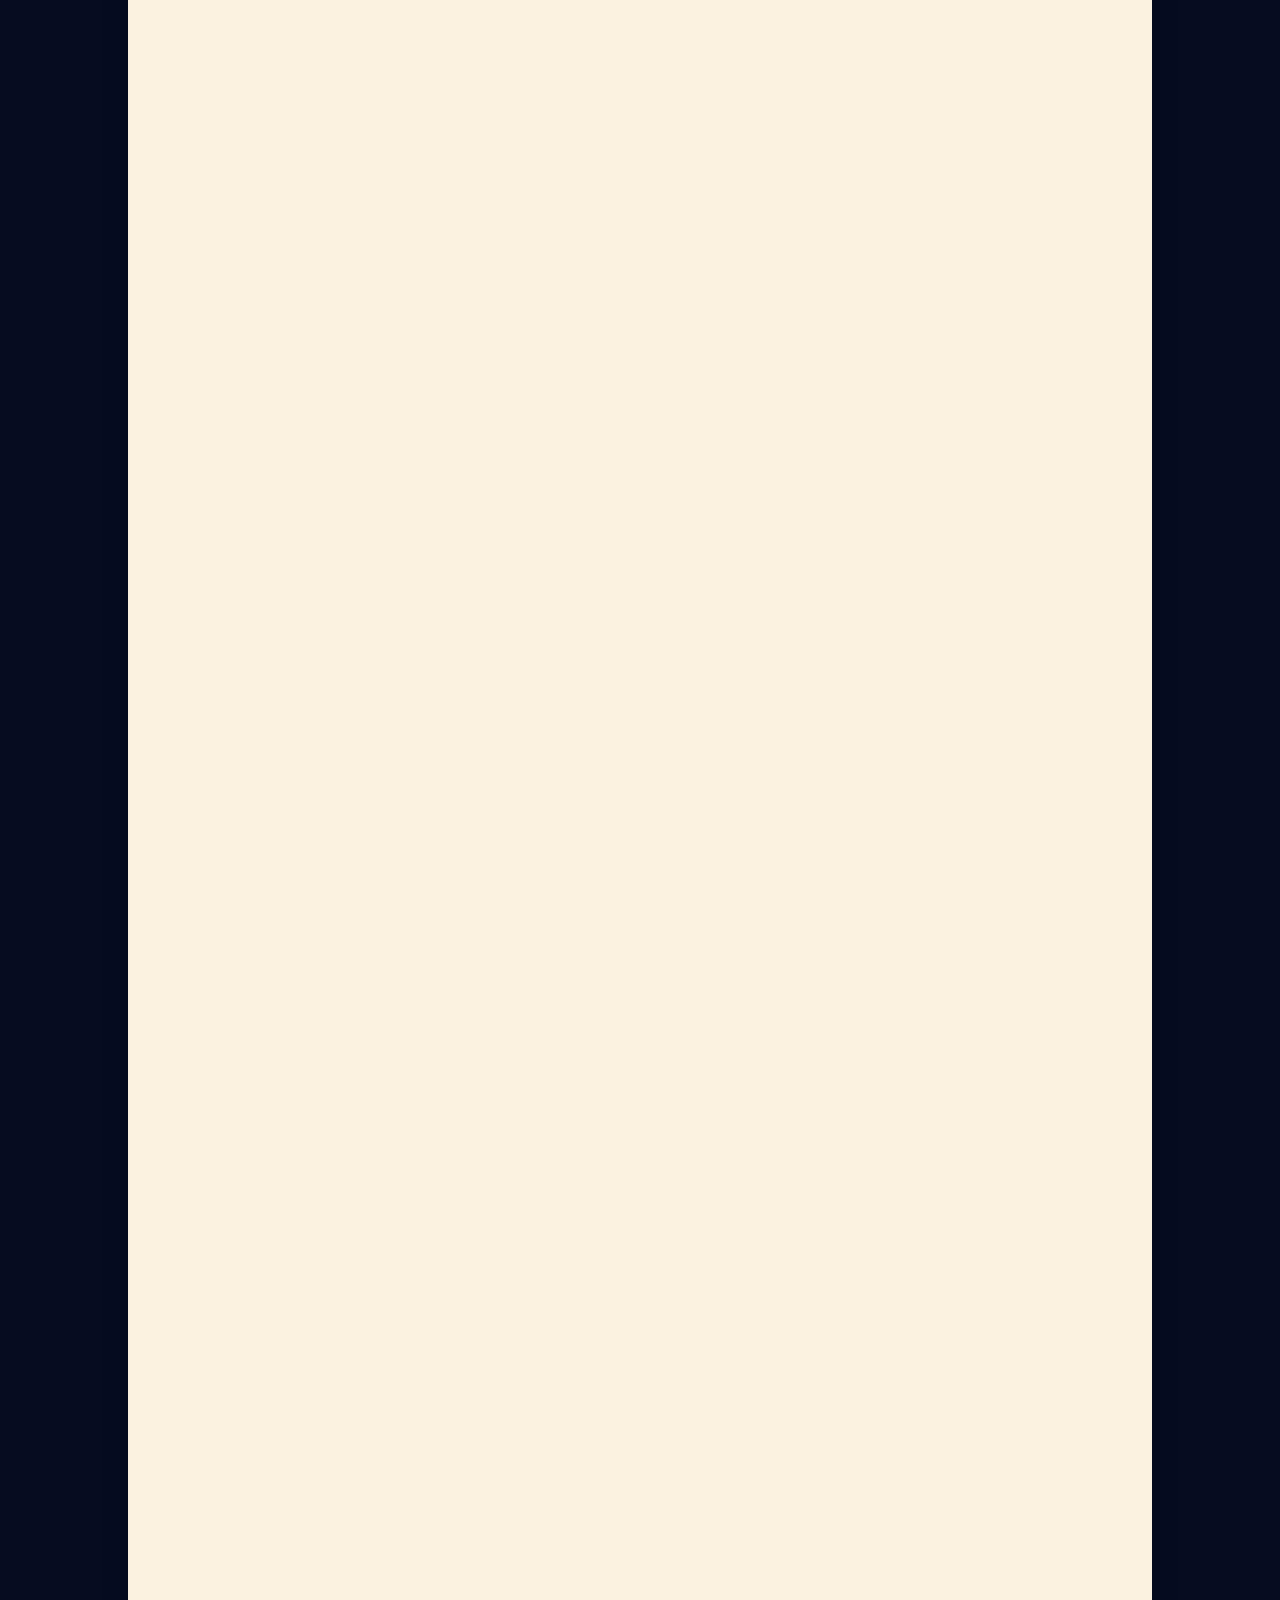
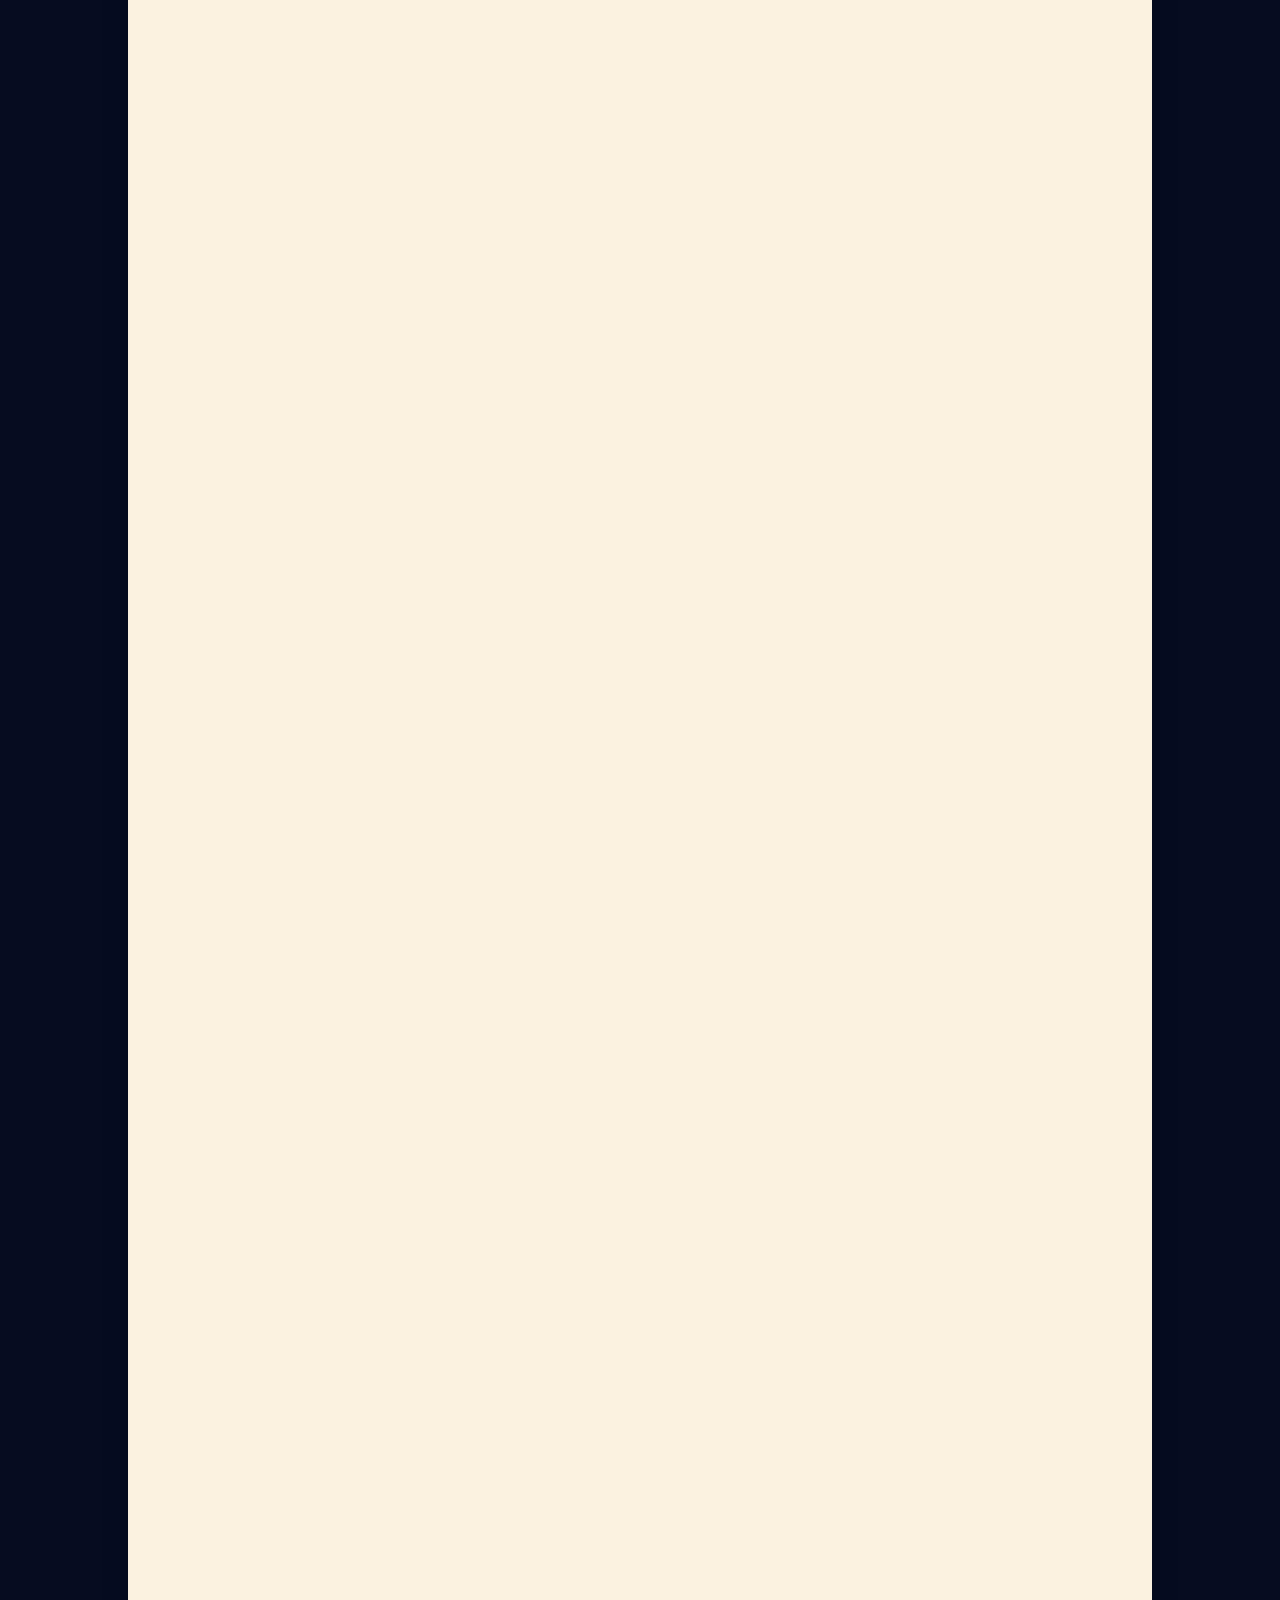
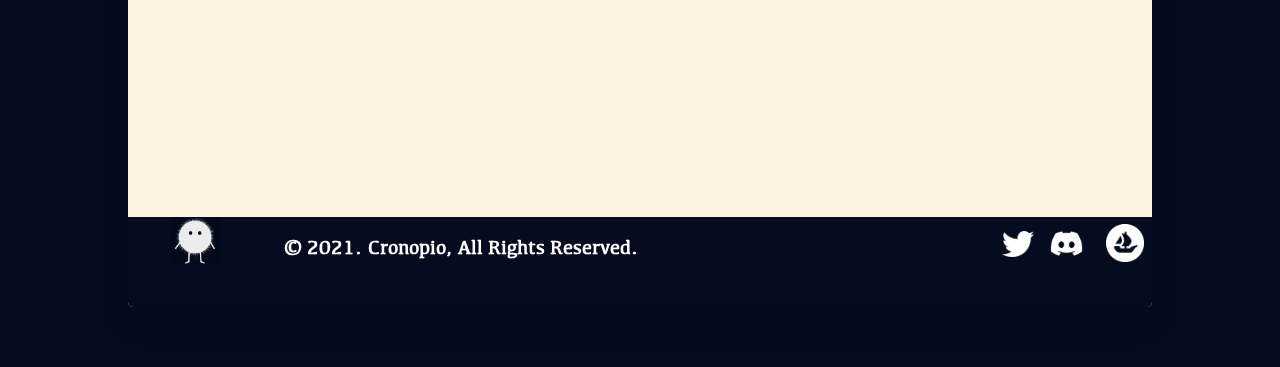
==== commit 4710d0f6: "Update index.html" ====
--- a/index.html
+++ b/index.html
@@ -61,7 +61,7 @@
     <nav class="navbar navbar-expand-lg navbar-light sticky">
         <a class="navbar-brand " href="index.html"><img src="img/logo.jpg" style="max-width:50%;"></a>
         <a class="navbar-brand " href="story.html" id="story-item" style="margin-left: -50px !important;">STORY</a>
-        <a class="navbar-brand " href="cronopios.html" id="gallery-item" style="margin-left: -50px !important;">GALLERY</a>
+        <a class="navbar-brand " href="cronopios.html" id="gallery-item" style="margin-left: -70px !important;">GALLERY</a>
         
         <button class="navbar-toggler" type="button" data-toggle="collapse" data-target="#navbarSupportedContent" aria-controls="navbarSupportedContent" aria-expanded="false" aria-label="Toggle navigation">
             <span class="navbar-toggler-icon navbar-dark"></span>
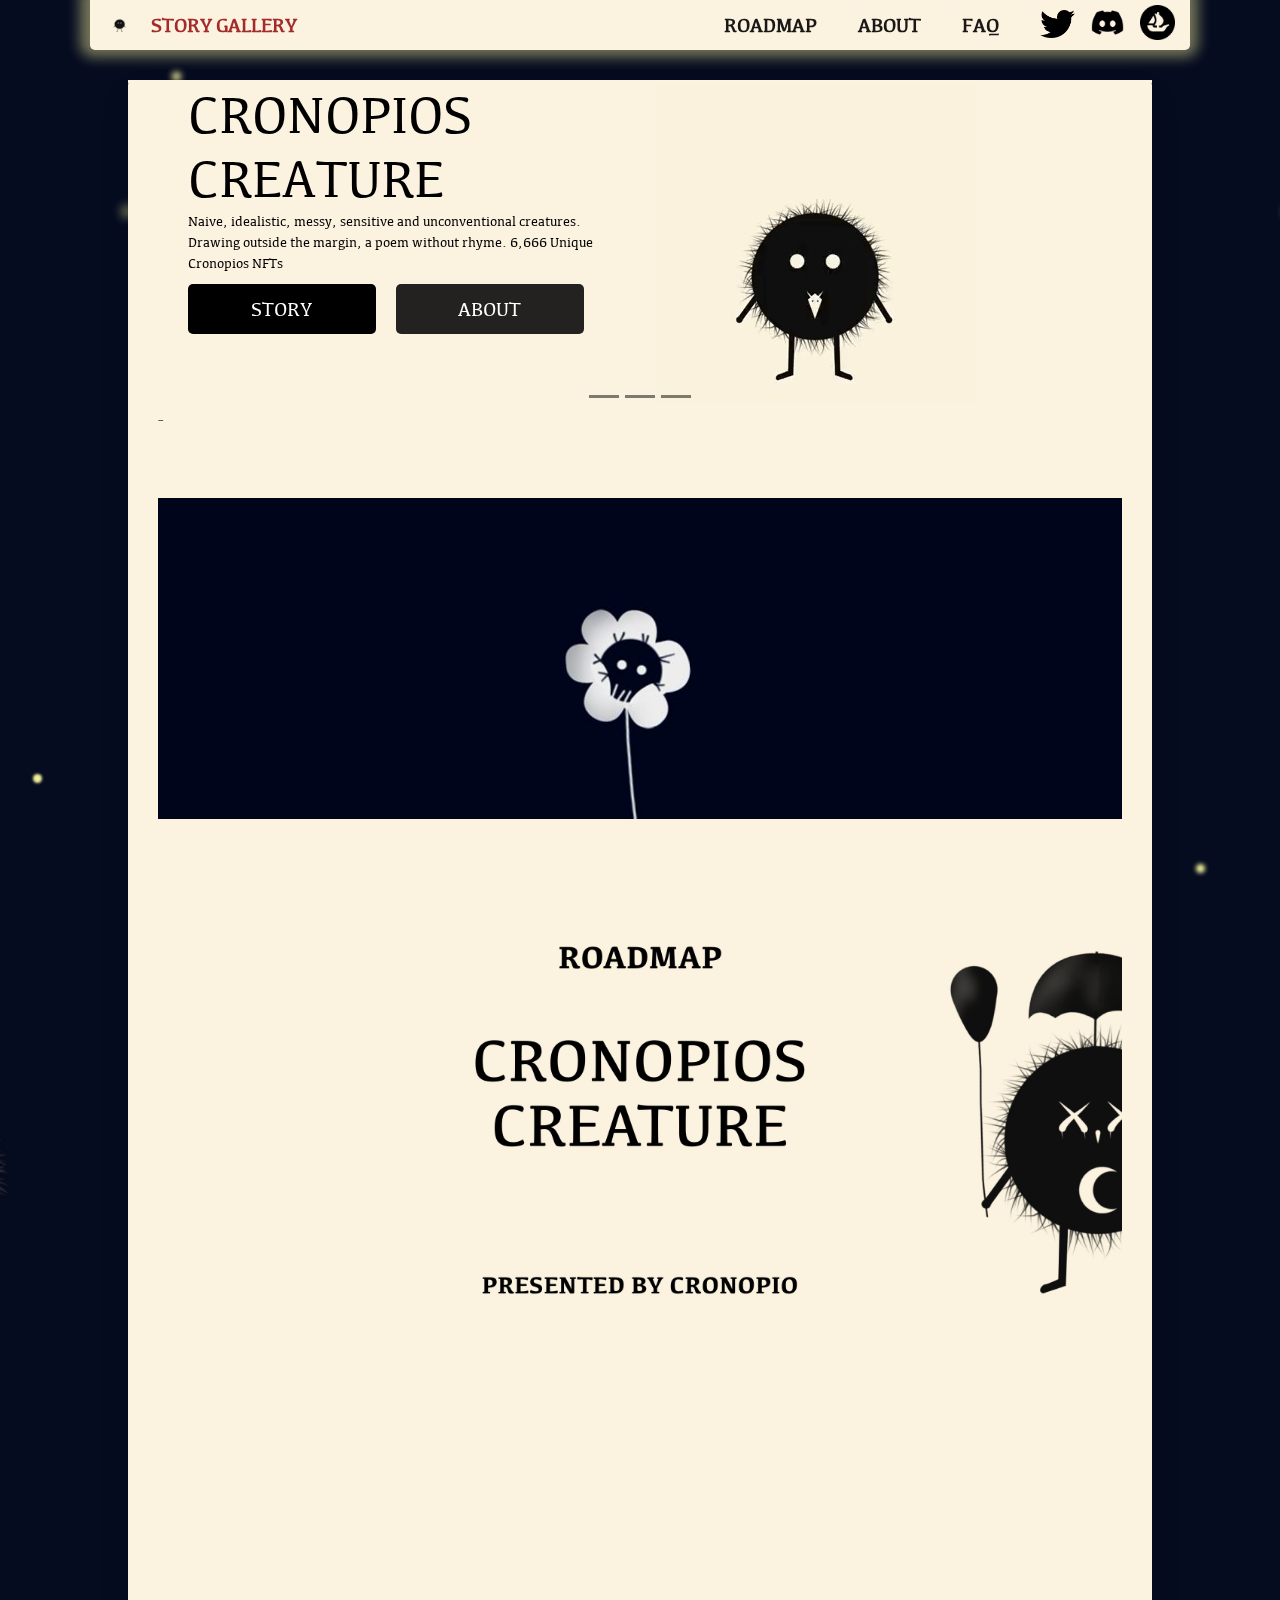
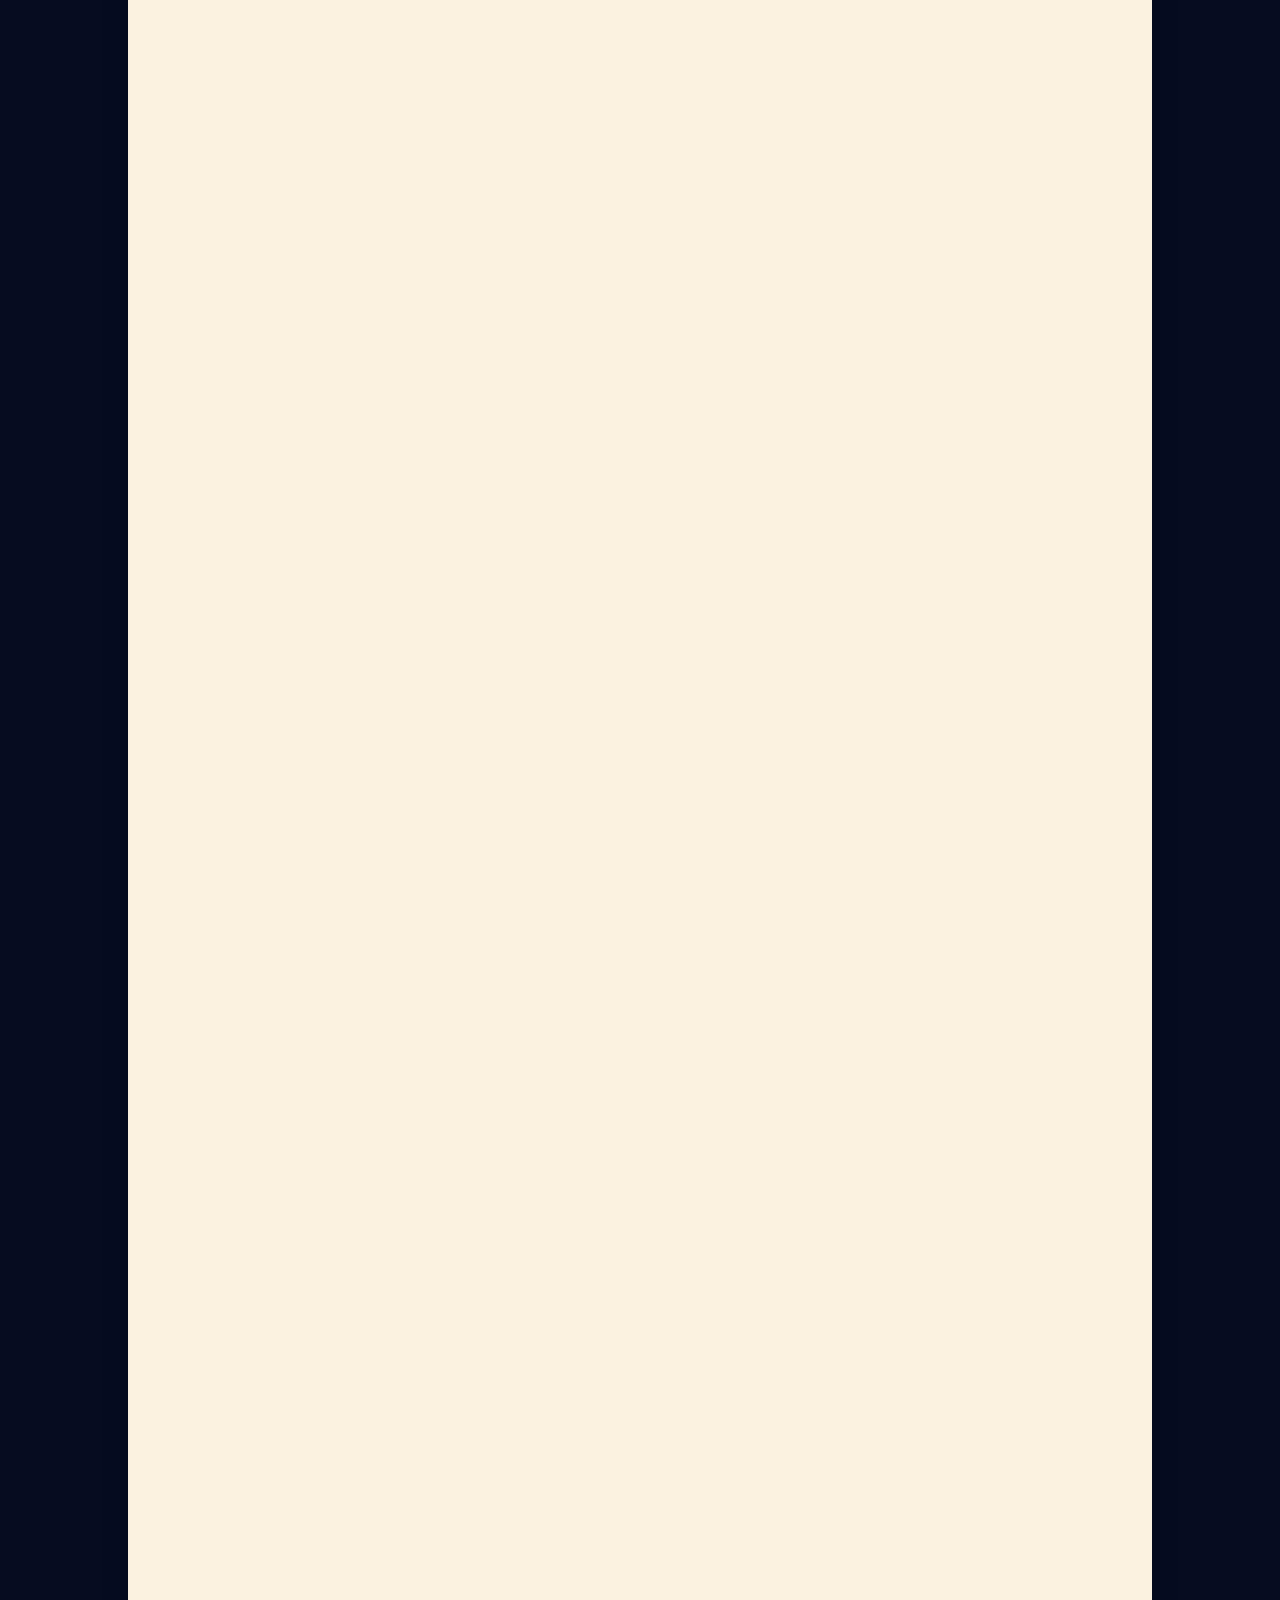
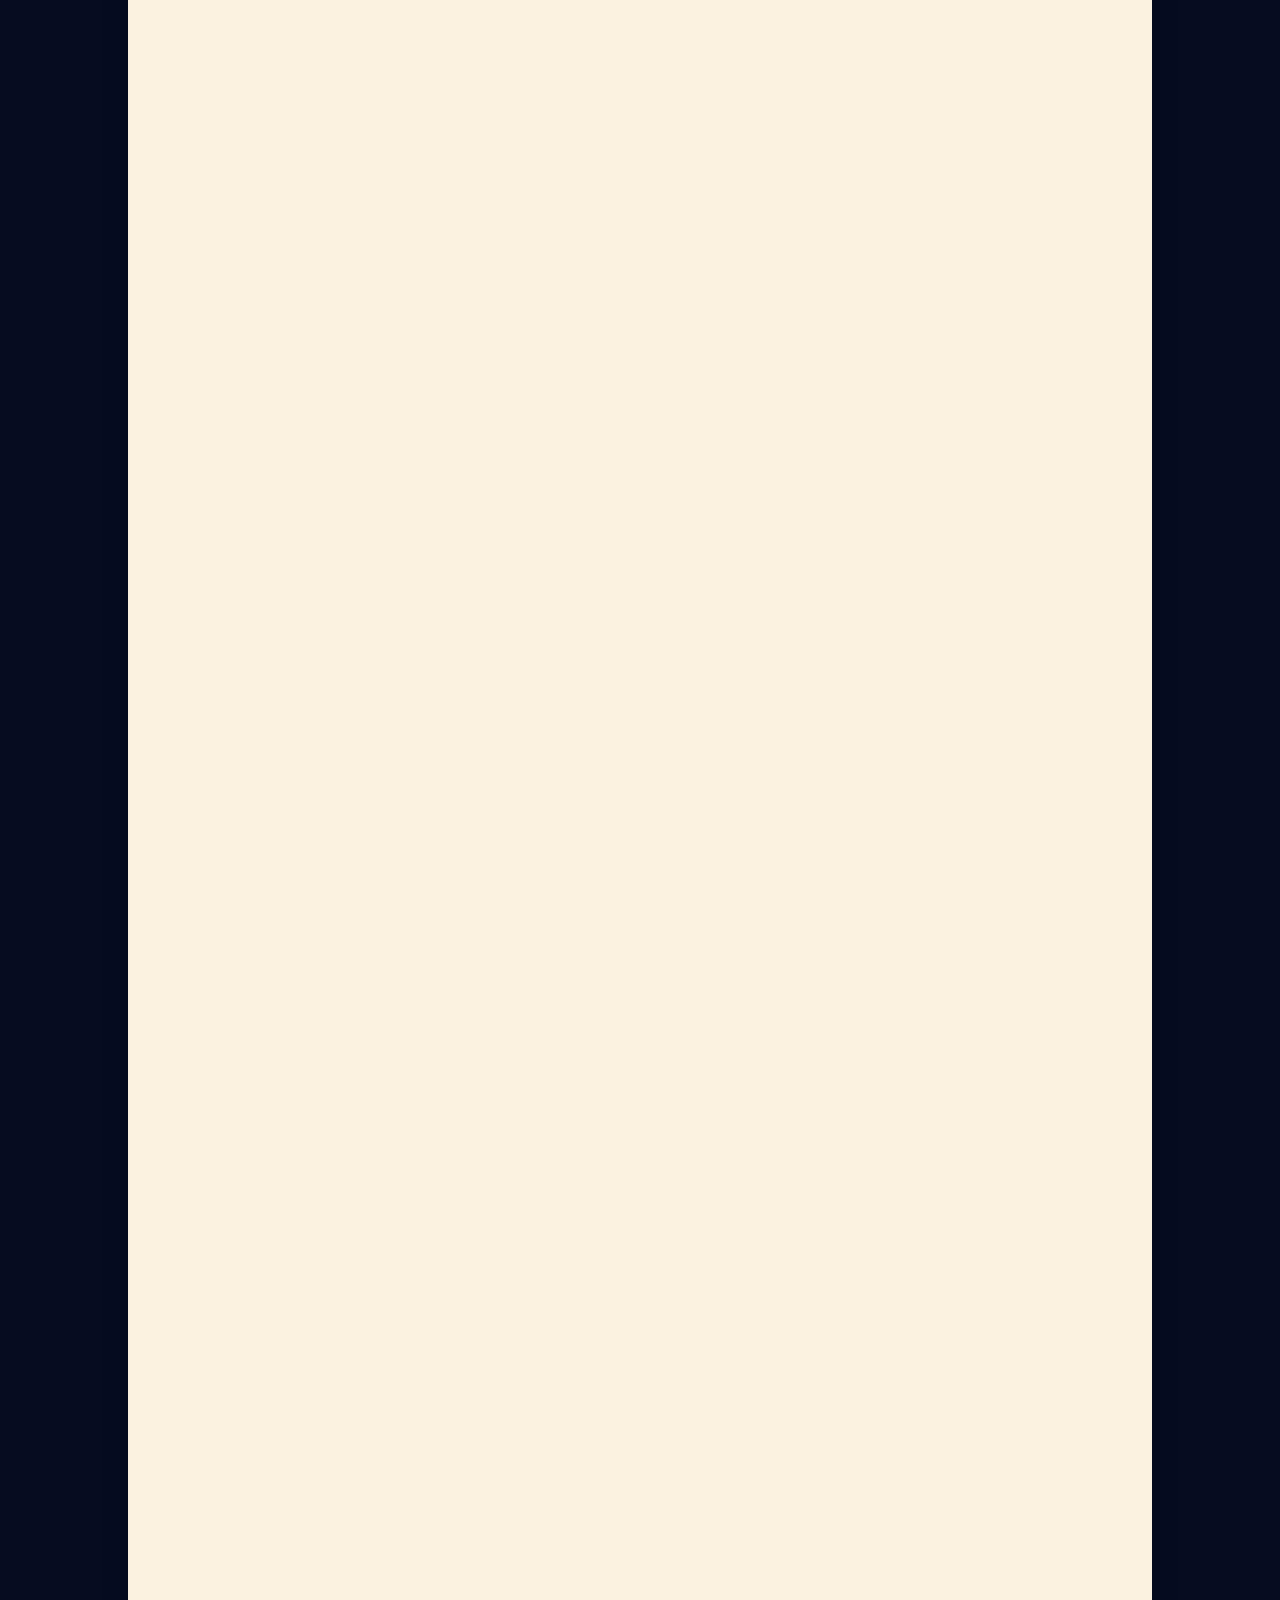
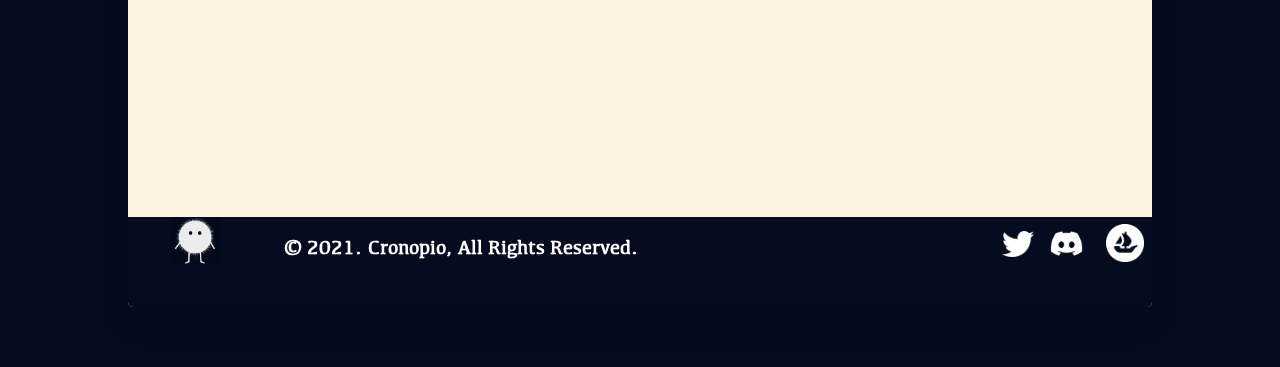
==== commit 23ae3b74: "Update index.html" ====
--- a/index.html
+++ b/index.html
@@ -59,8 +59,8 @@
         <button onclick="topFunction()" id="myBtn" title="Go to top"><img src="img/arrow.png">  </button>
 
     <nav class="navbar navbar-expand-lg navbar-light sticky">
-        <a class="navbar-brand " href="index.html"><img src="img/logo.jpg" style="max-width:50%;"></a>
-        <a class="navbar-brand " href="story.html" id="story-item" style="margin-left: -50px !important;">STORY</a>
+        <a class="navbar-brand " href="index.html"><img src="img/logo.jpg" style="max-width:50%; margin-left: -50px !important;"></a>
+        <a class="navbar-brand " href="story.html" id="story-item" style="margin-left: -80px !important;">STORY</a>
         <a class="navbar-brand " href="cronopios.html" id="gallery-item" style="margin-left: -70px !important;">GALLERY</a>
         
         <button class="navbar-toggler" type="button" data-toggle="collapse" data-target="#navbarSupportedContent" aria-controls="navbarSupportedContent" aria-expanded="false" aria-label="Toggle navigation">
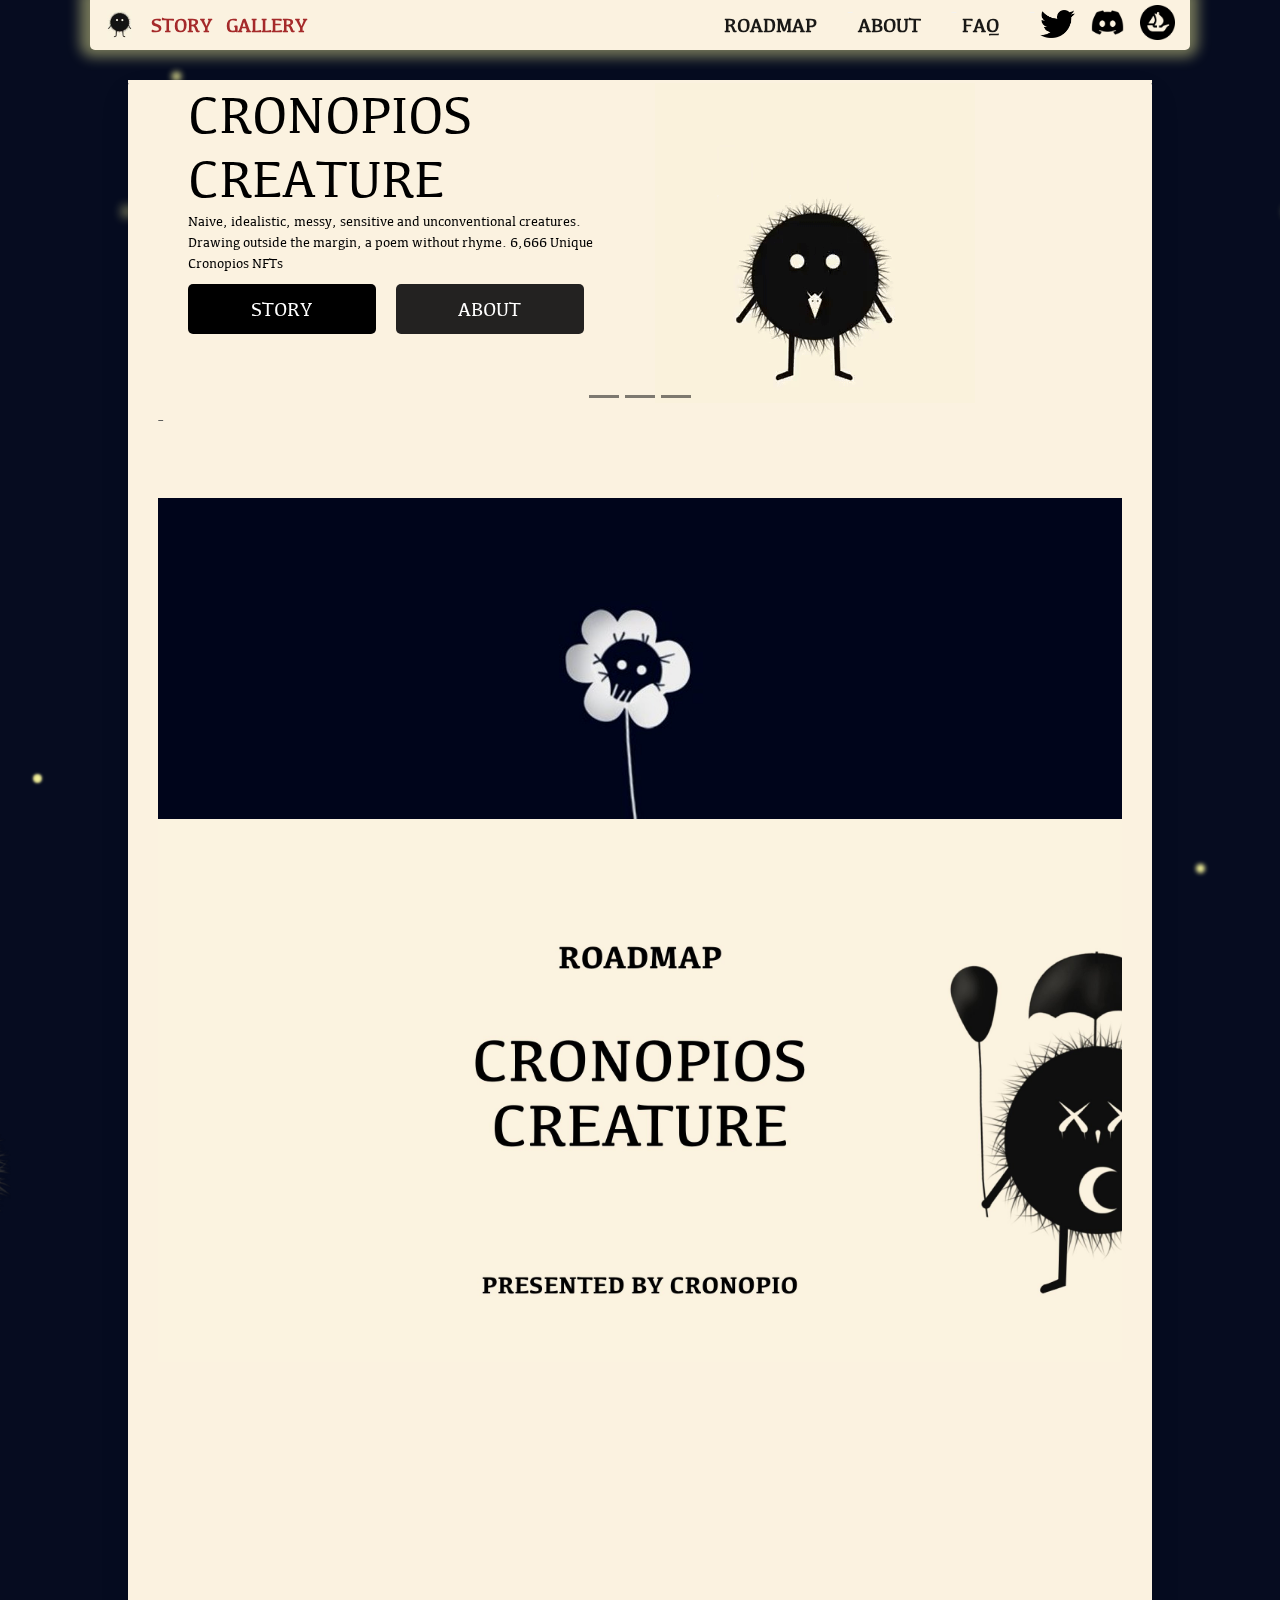
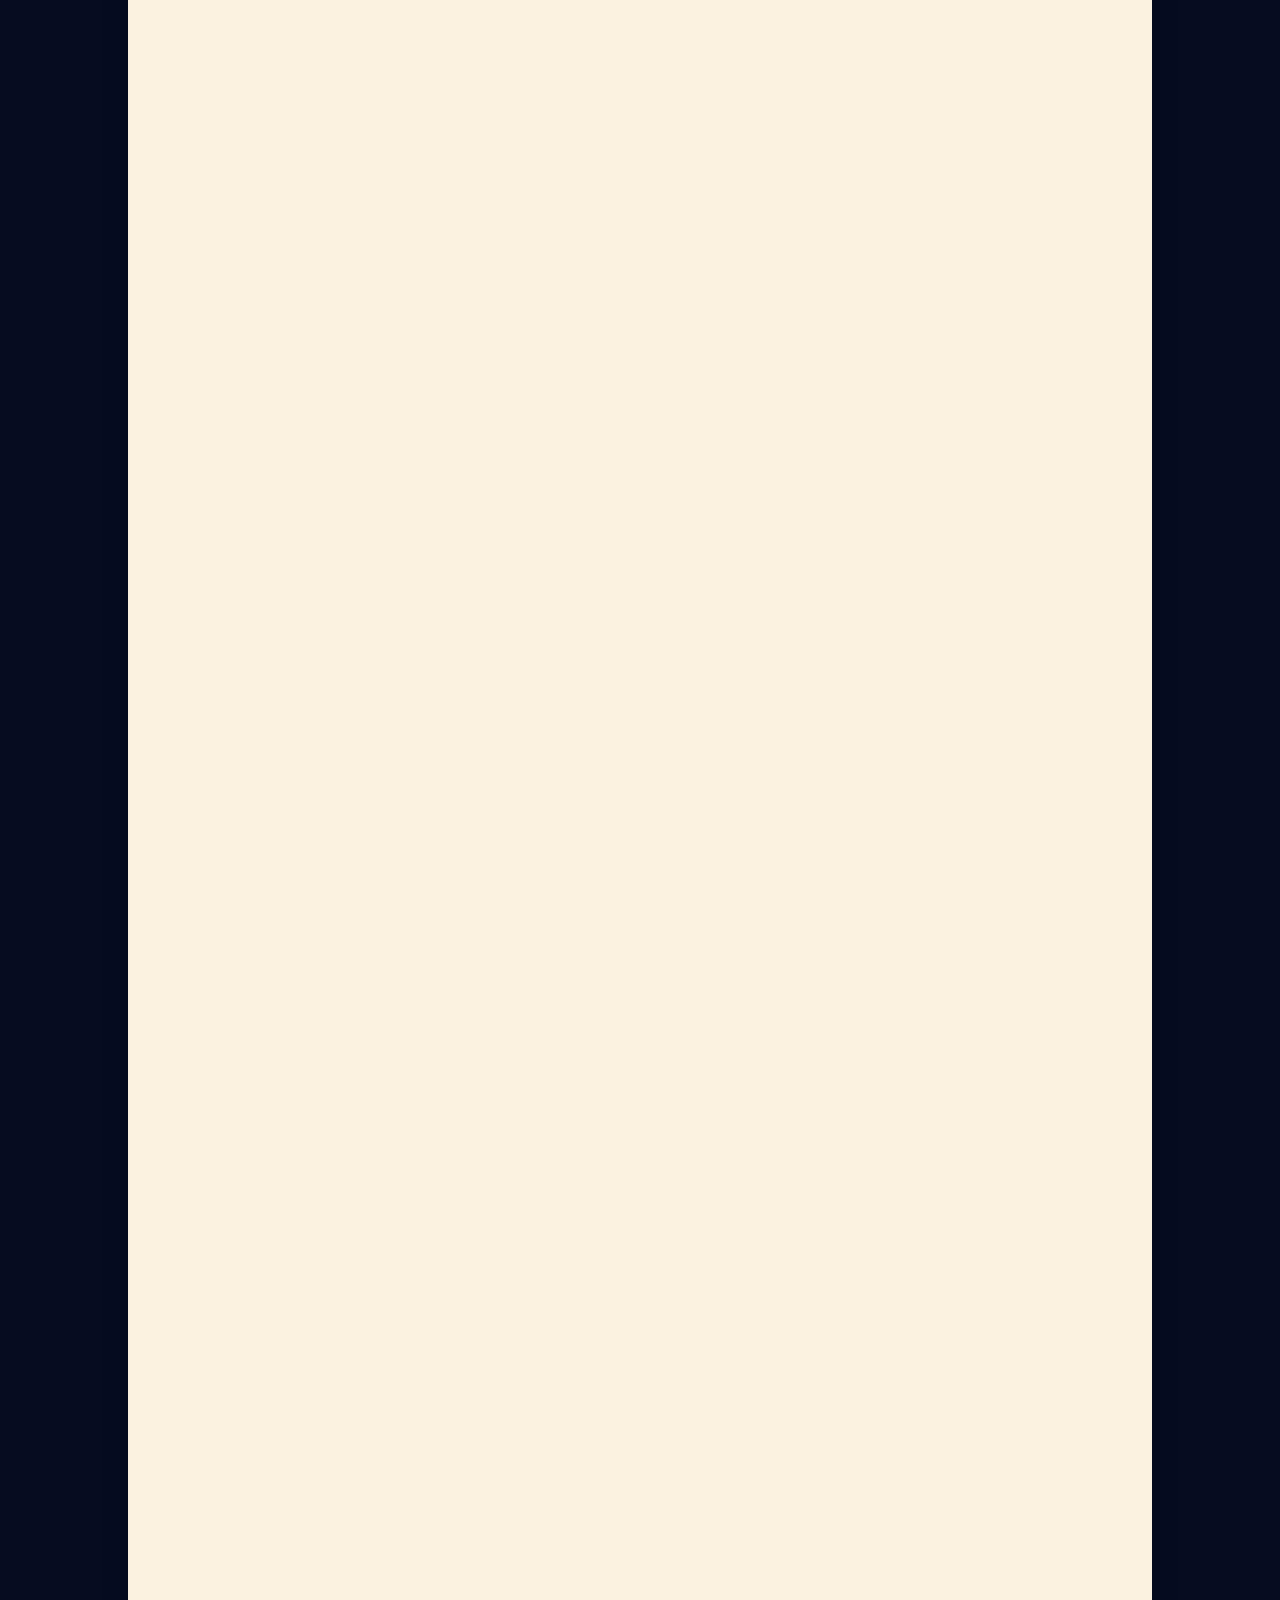
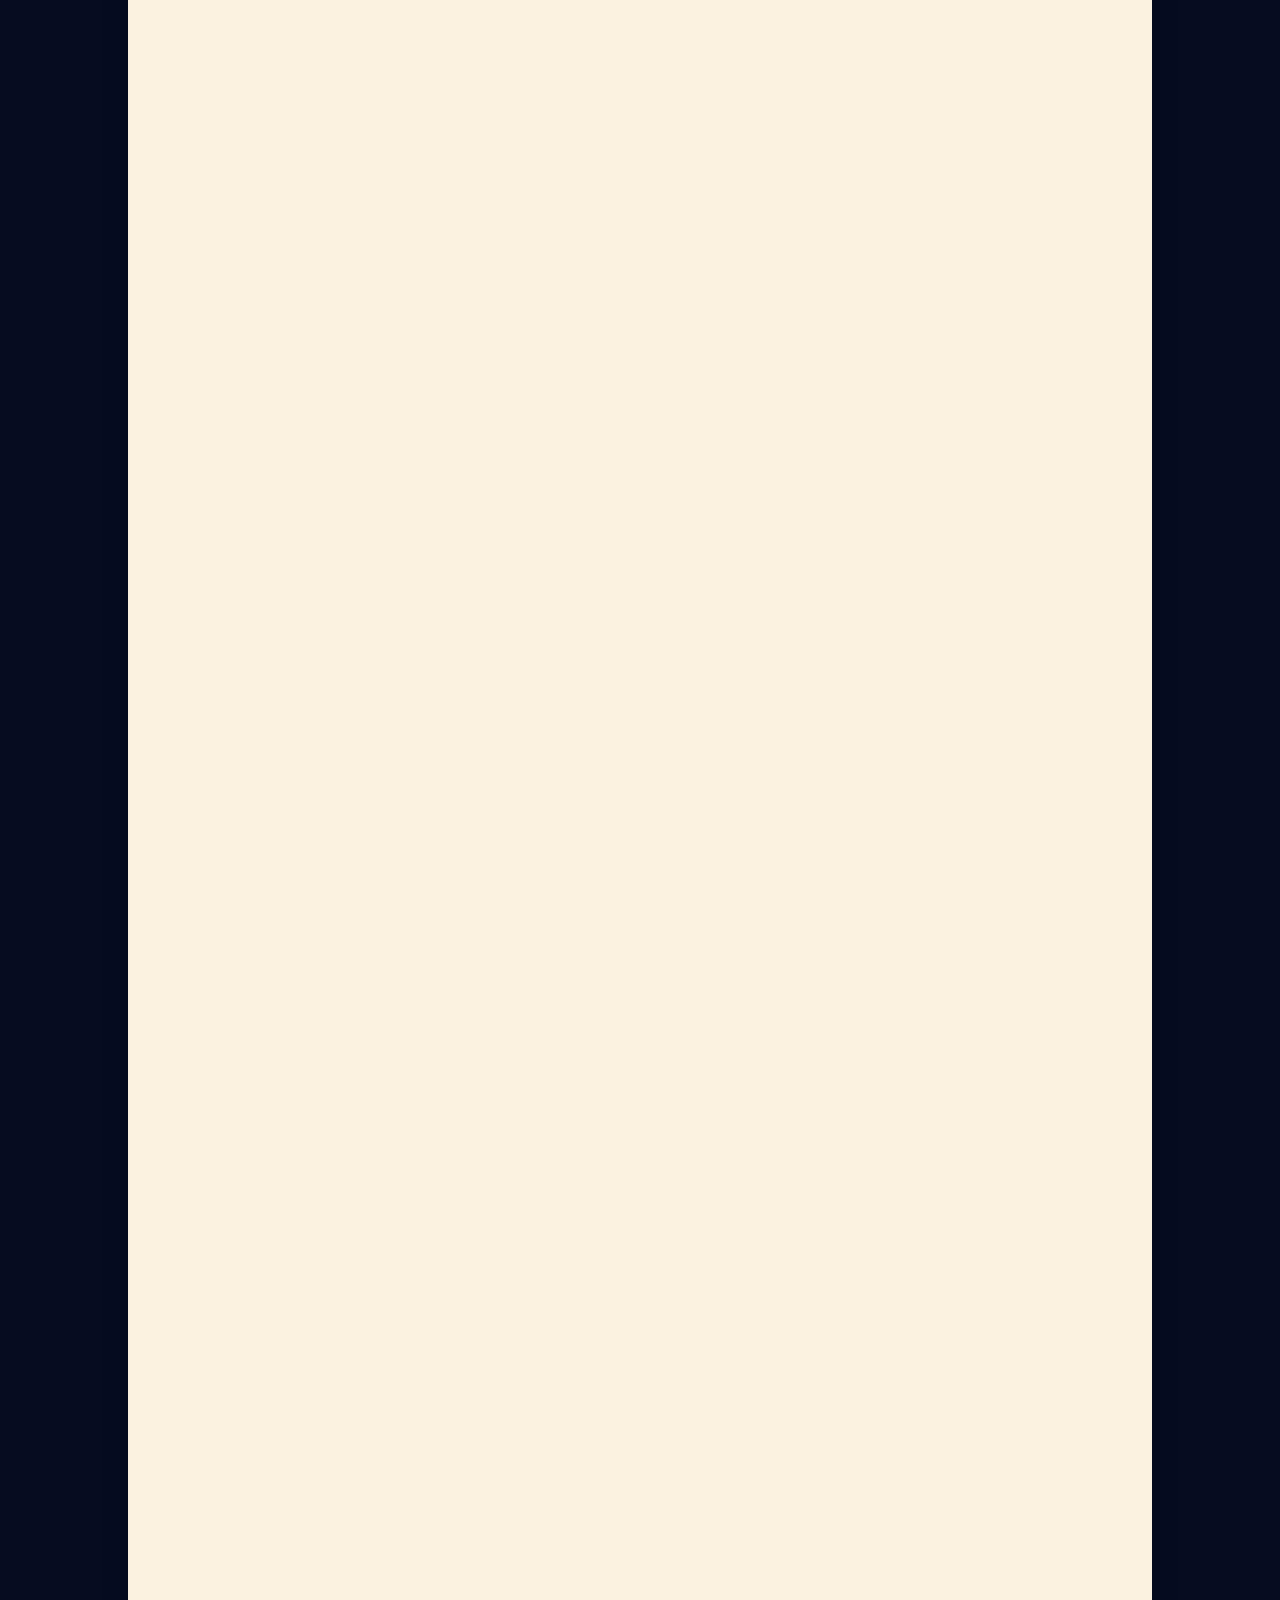
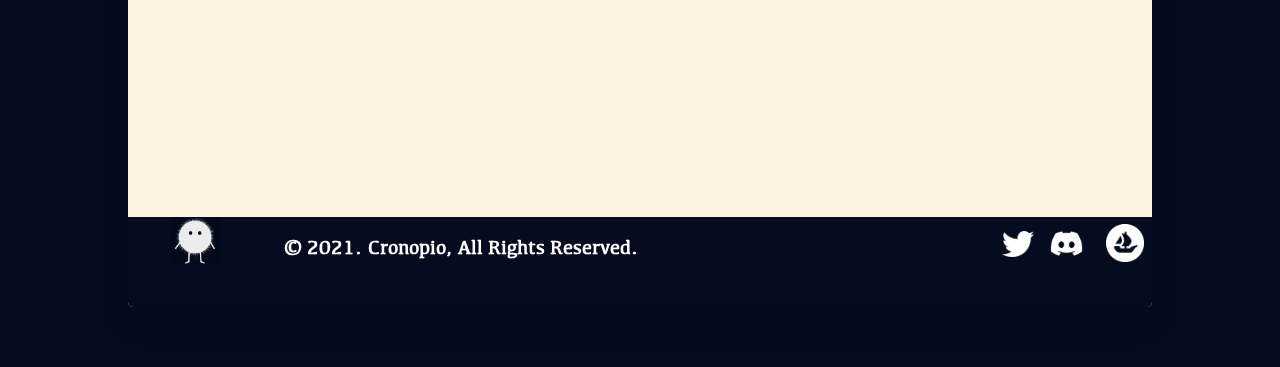
==== commit 2be88063: "Update index.html" ====
--- a/index.html
+++ b/index.html
@@ -59,13 +59,14 @@
         <button onclick="topFunction()" id="myBtn" title="Go to top"><img src="img/arrow.png">  </button>
 
     <nav class="navbar navbar-expand-lg navbar-light sticky">
-        <a class="navbar-brand " href="index.html"><img src="img/logo.jpg" style="max-width:50%; margin-left: -50px !important;"></a>
+        <a class="navbar-brand " href="index.html"><img src="img/logo.jpg" style="max-width:100%; margin-left: -50px !important;"></a>
         <a class="navbar-brand " href="story.html" id="story-item" style="margin-left: -80px !important;">STORY</a>
-        <a class="navbar-brand " href="cronopios.html" id="gallery-item" style="margin-left: -70px !important;">GALLERY</a>
+        <a class="navbar-brand " href="cronopios.html" id="gallery-item" style="margin-left: -60px !important;">GALLERY</a>
         
         <button class="navbar-toggler" type="button" data-toggle="collapse" data-target="#navbarSupportedContent" aria-controls="navbarSupportedContent" aria-expanded="false" aria-label="Toggle navigation">
             <span class="navbar-toggler-icon navbar-dark"></span>
         </button>
+
 
         <div class="collapse navbar-collapse" id="navbarSupportedContent">
             <ul class="navbar-nav ml-auto topnav">
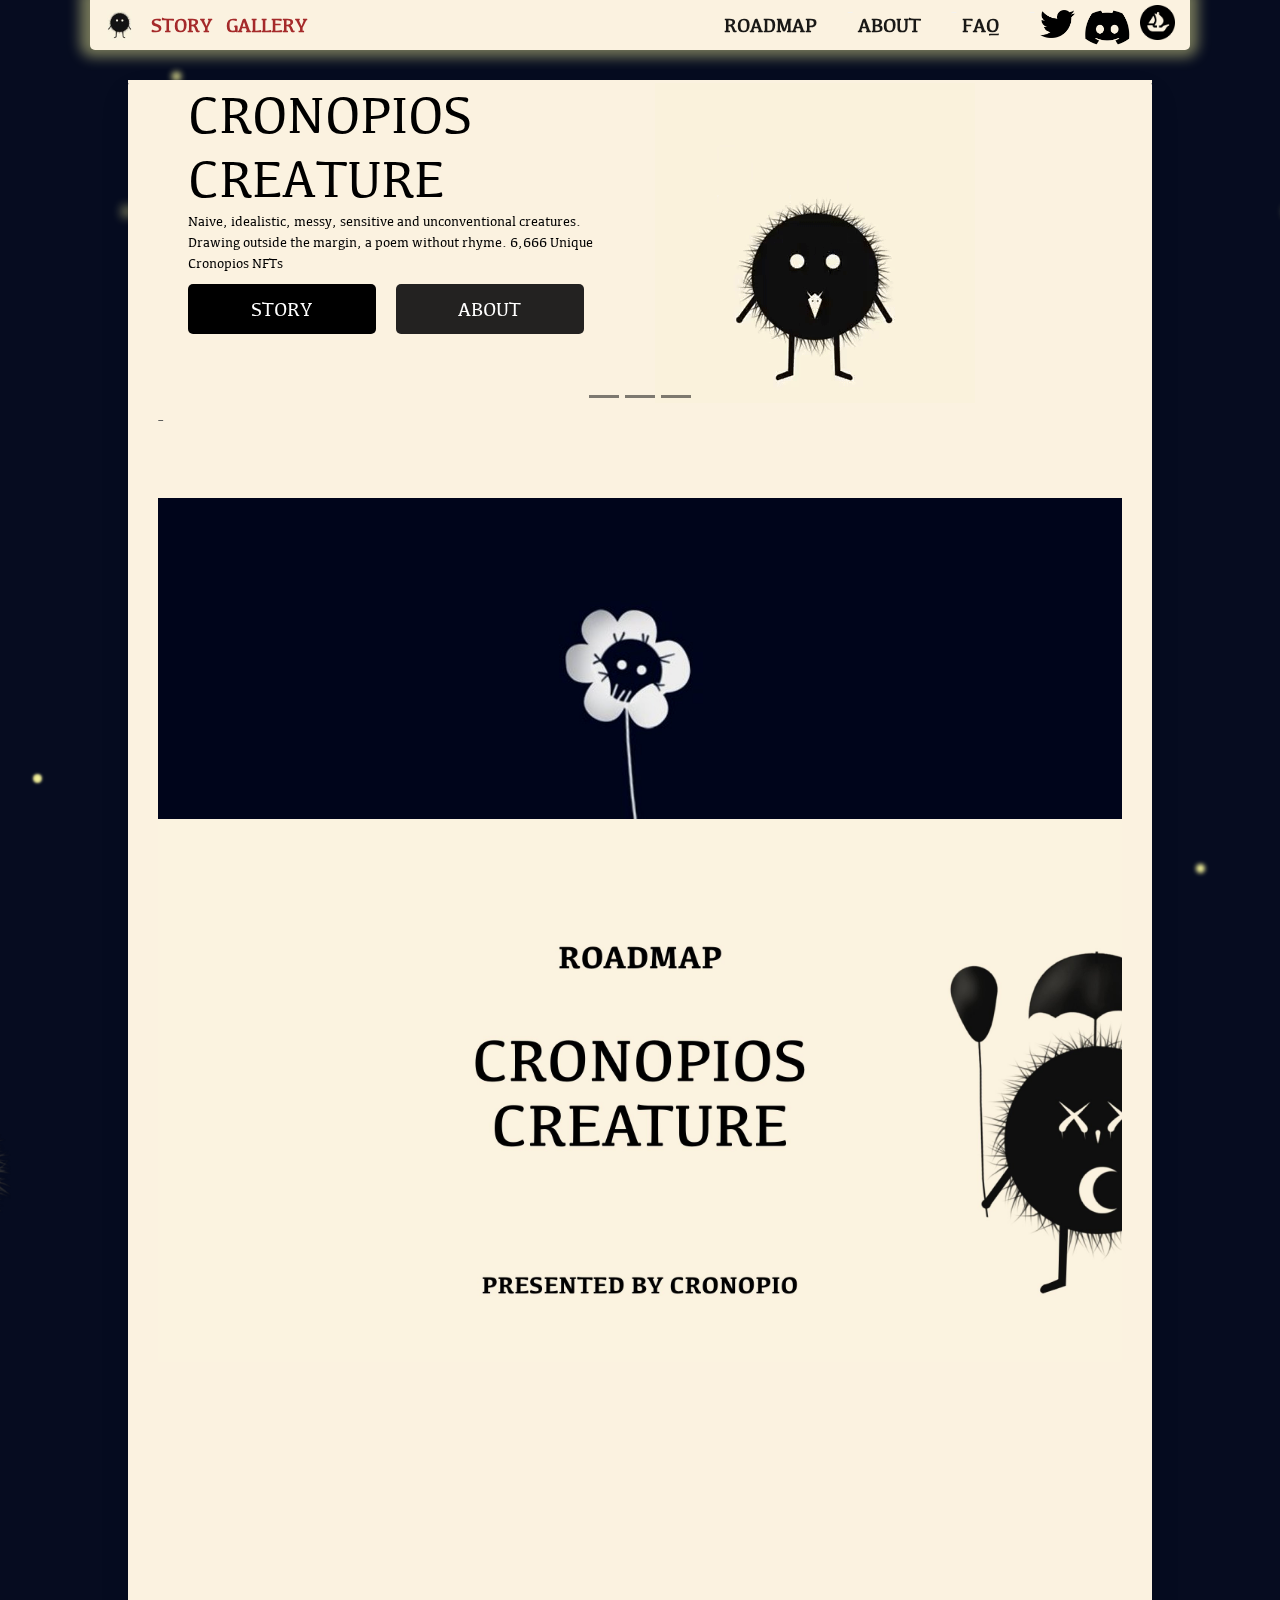
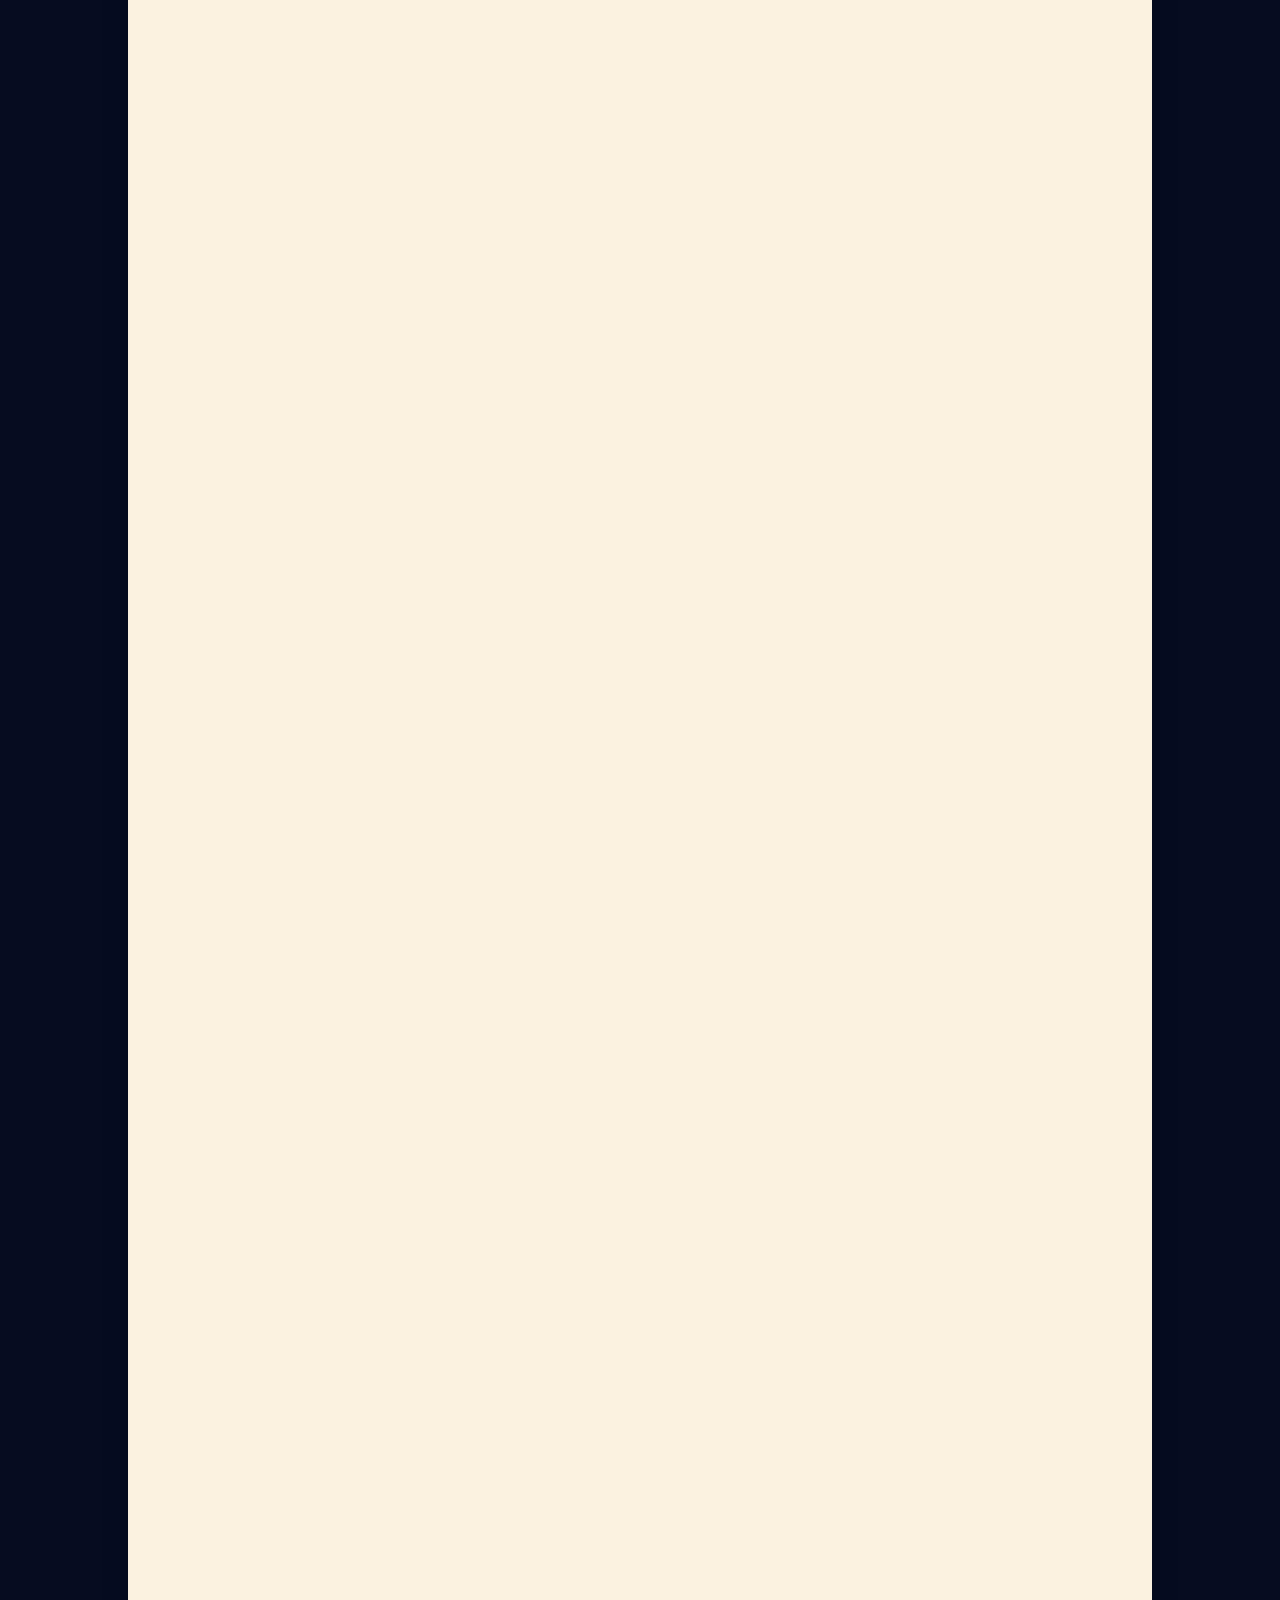
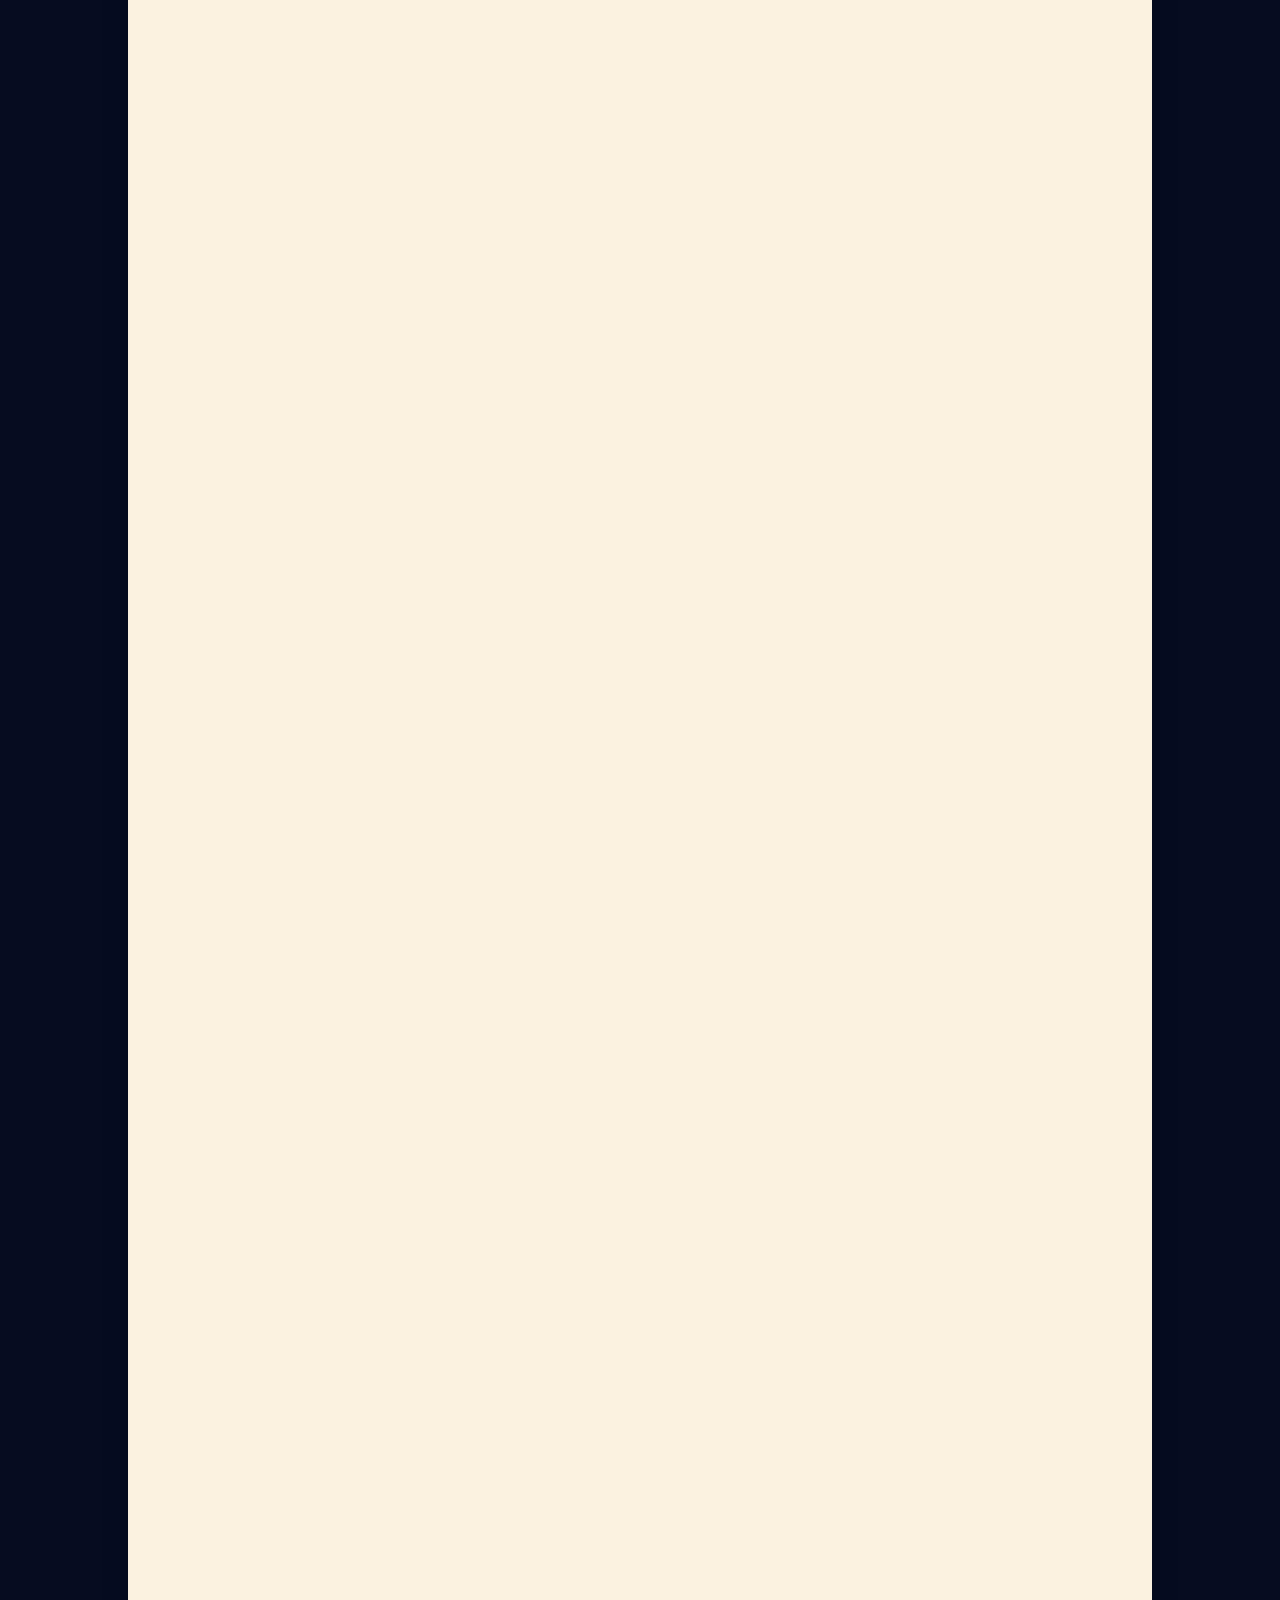
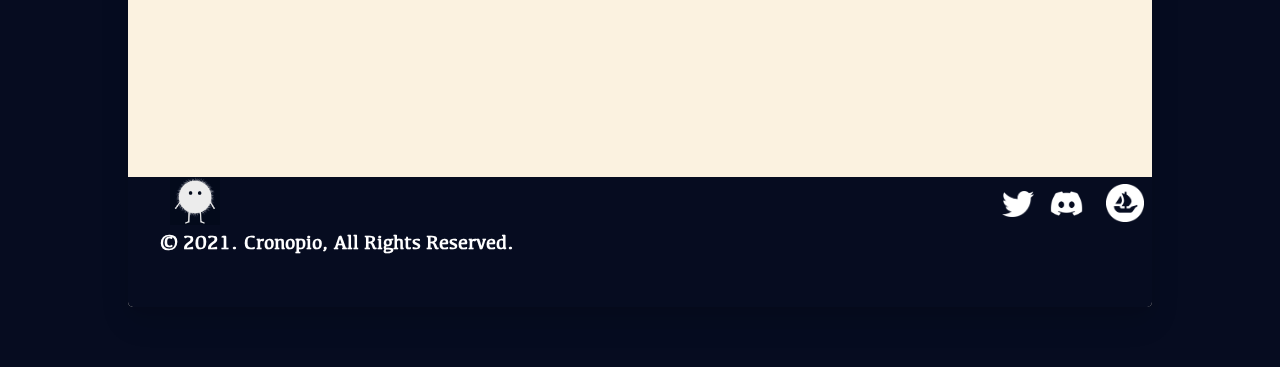
==== commit 0fbb8130: "Update index.html" ====
--- a/index.html
+++ b/index.html
@@ -315,13 +315,15 @@
 
 </section>  
     <div style="padding-top: 50px;">
-        <footer class="sticky" style="bottom: 0; background-color : #060c20; height: 90px; ">
+        <footer class="sticky" style="bottom: 0; background-color : #060c20; height: 130px; ">
                 <a href="index.html" class="nav-item"><img src="img/logodark.png" style="max-width: 50px; "></a>
-                <u><a href="#" class="nav-item aux" style=" position: absolute; top: 15px; color: white;">© 2021. Cronopio, All Rights Reserved.</a></li></u> 
+                
                 <a href="https://opensea.io/collection/cronopios-creature" class="nav-item disc" style="float: right;padding: 7px 16px; margin-right: 20px; margin-left: 20px;" ><img  src="img/opensea.png" style="max-width: 120%; position: absolute;"></a></li>            
                 <a href="https://discord.com/invite/9AJmzT5cHw" class="nav-item disc" style="float: right; padding: 14px 16px; margin-right: 10px;"><img  src="img/discord.png" style="max-width: 140%; position: absolute;"></a></li>
                 <a href="https://twitter.com/cronopiosNFT" class="nav-item aux" style="float: right;padding: 14px 16px; margin-right: 10px;"><img  src="img/twitter.png" style="max-width: 100%; position: absolute;"></a></li>
+                 <u><a href="#" class="nav-item aux" style=" position: absolute; top: 50px; color: white !important; left: 0;">© 2021. Cronopio, All Rights Reserved.</a></li></u> 
         </footer>
+
     </div>
     
    
--- a/css/style.css
+++ b/css/style.css
@@ -587,7 +587,12 @@
   color: brown;
   font-size: 20px; 
 }
-
+nav #gallery-item:hover{
+  -webkit-text-stroke: .01px #F2F099 !important;
+}
+nav #story-item:hover{
+  -webkit-text-stroke: .01px #F2F099 !important;
+}
 nav img:hover{
   transform: scale(1.1);
 }
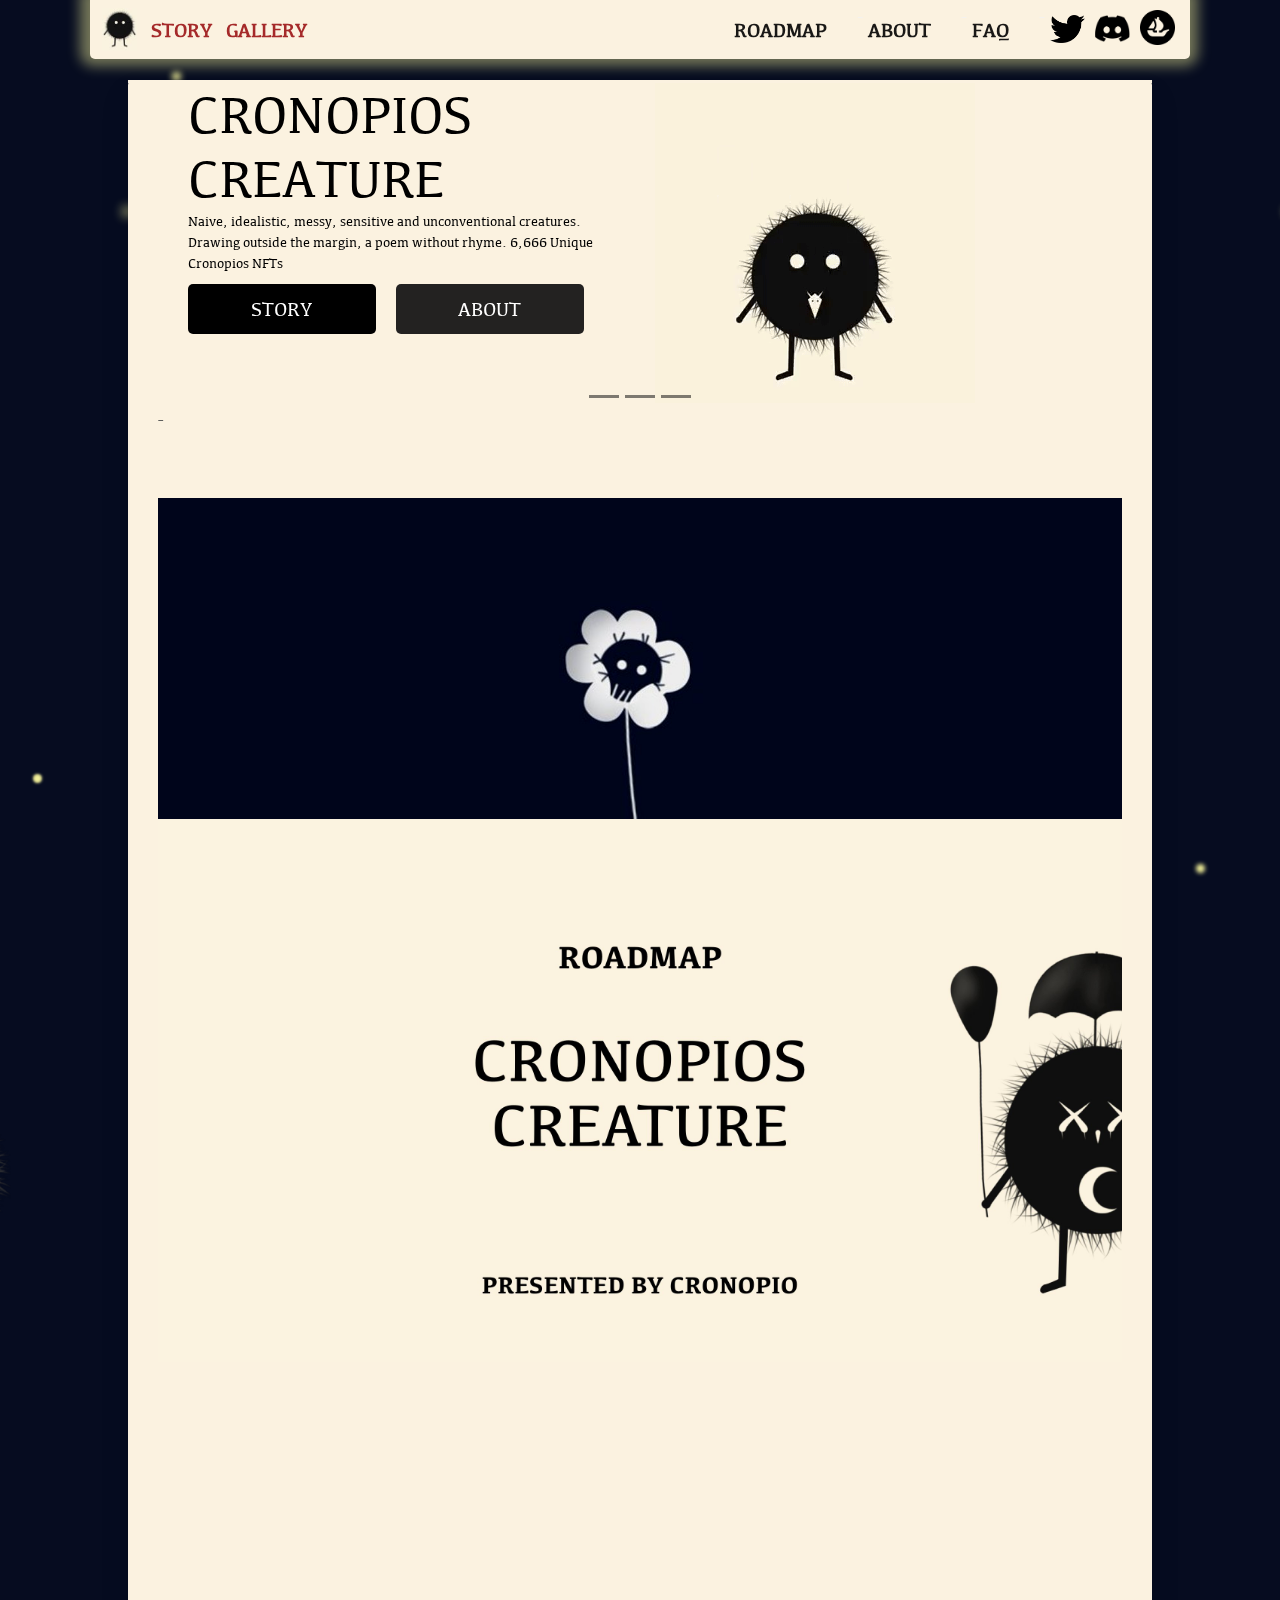
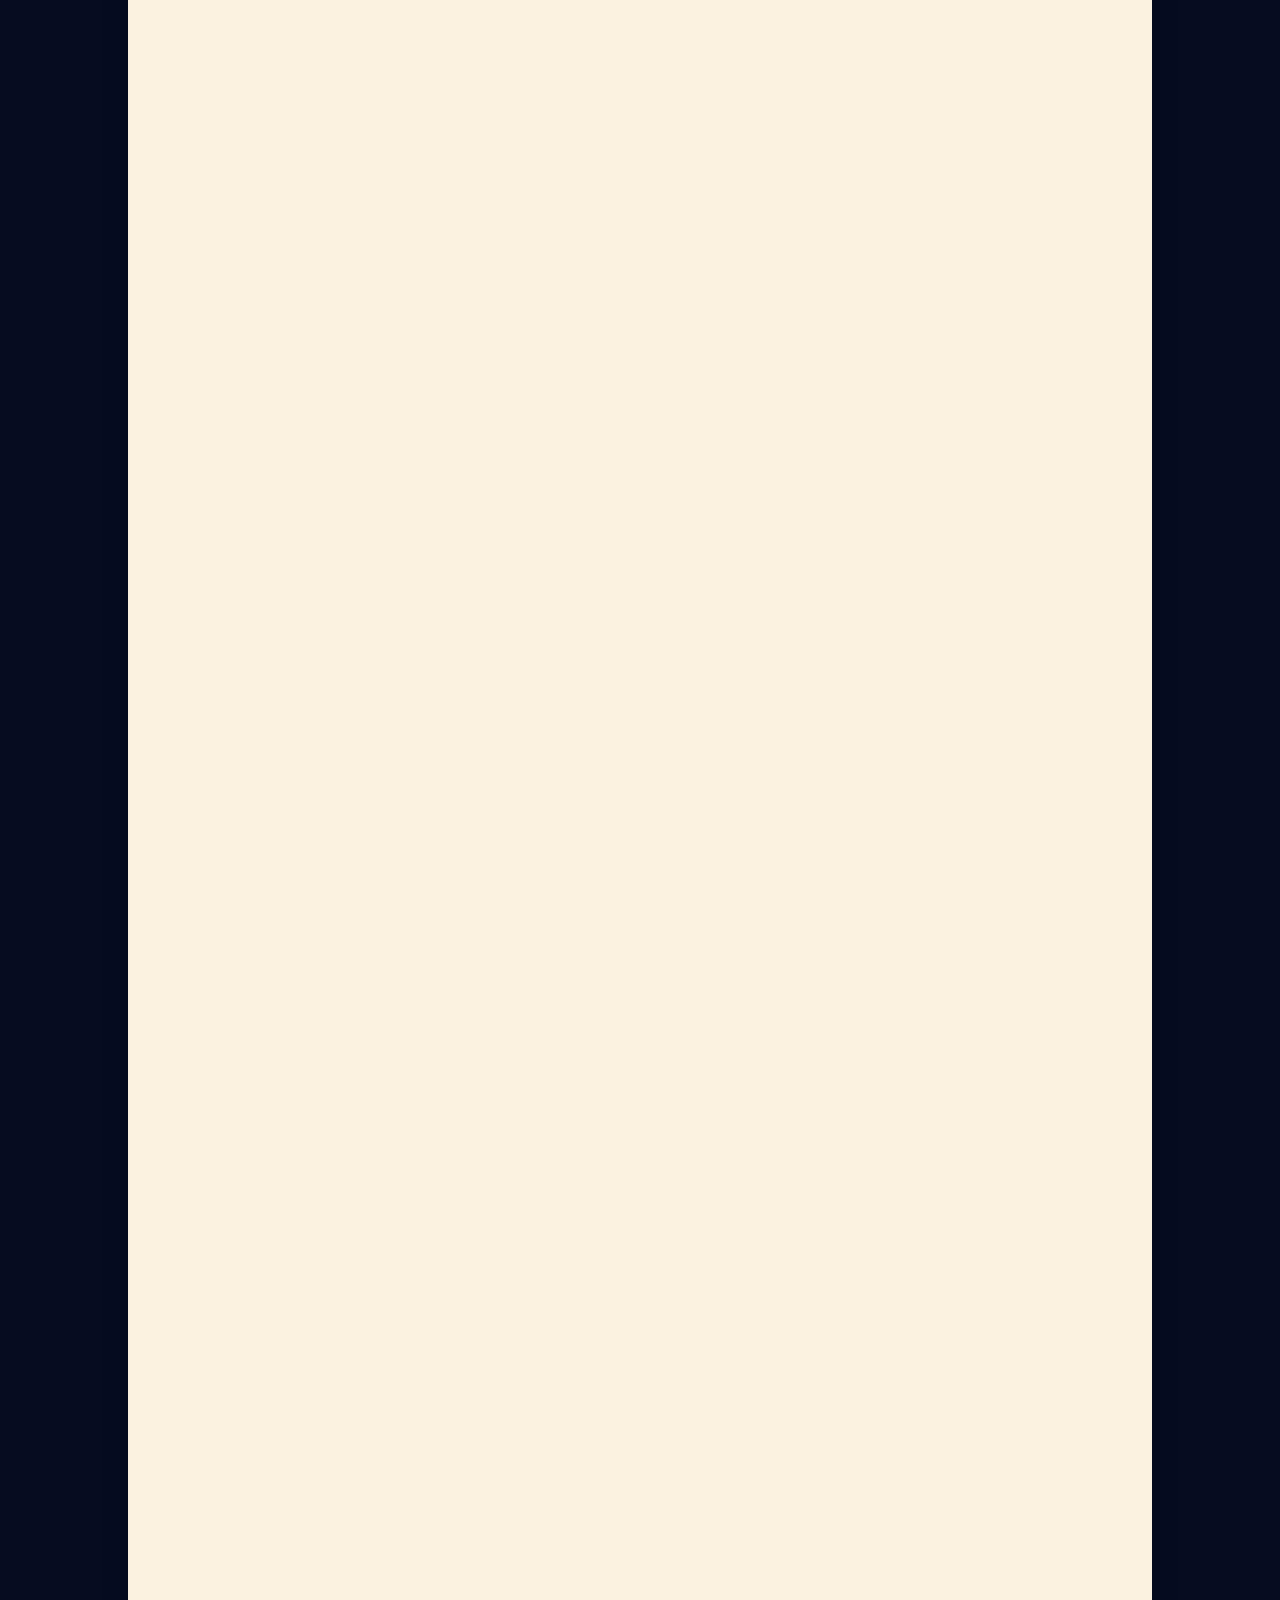
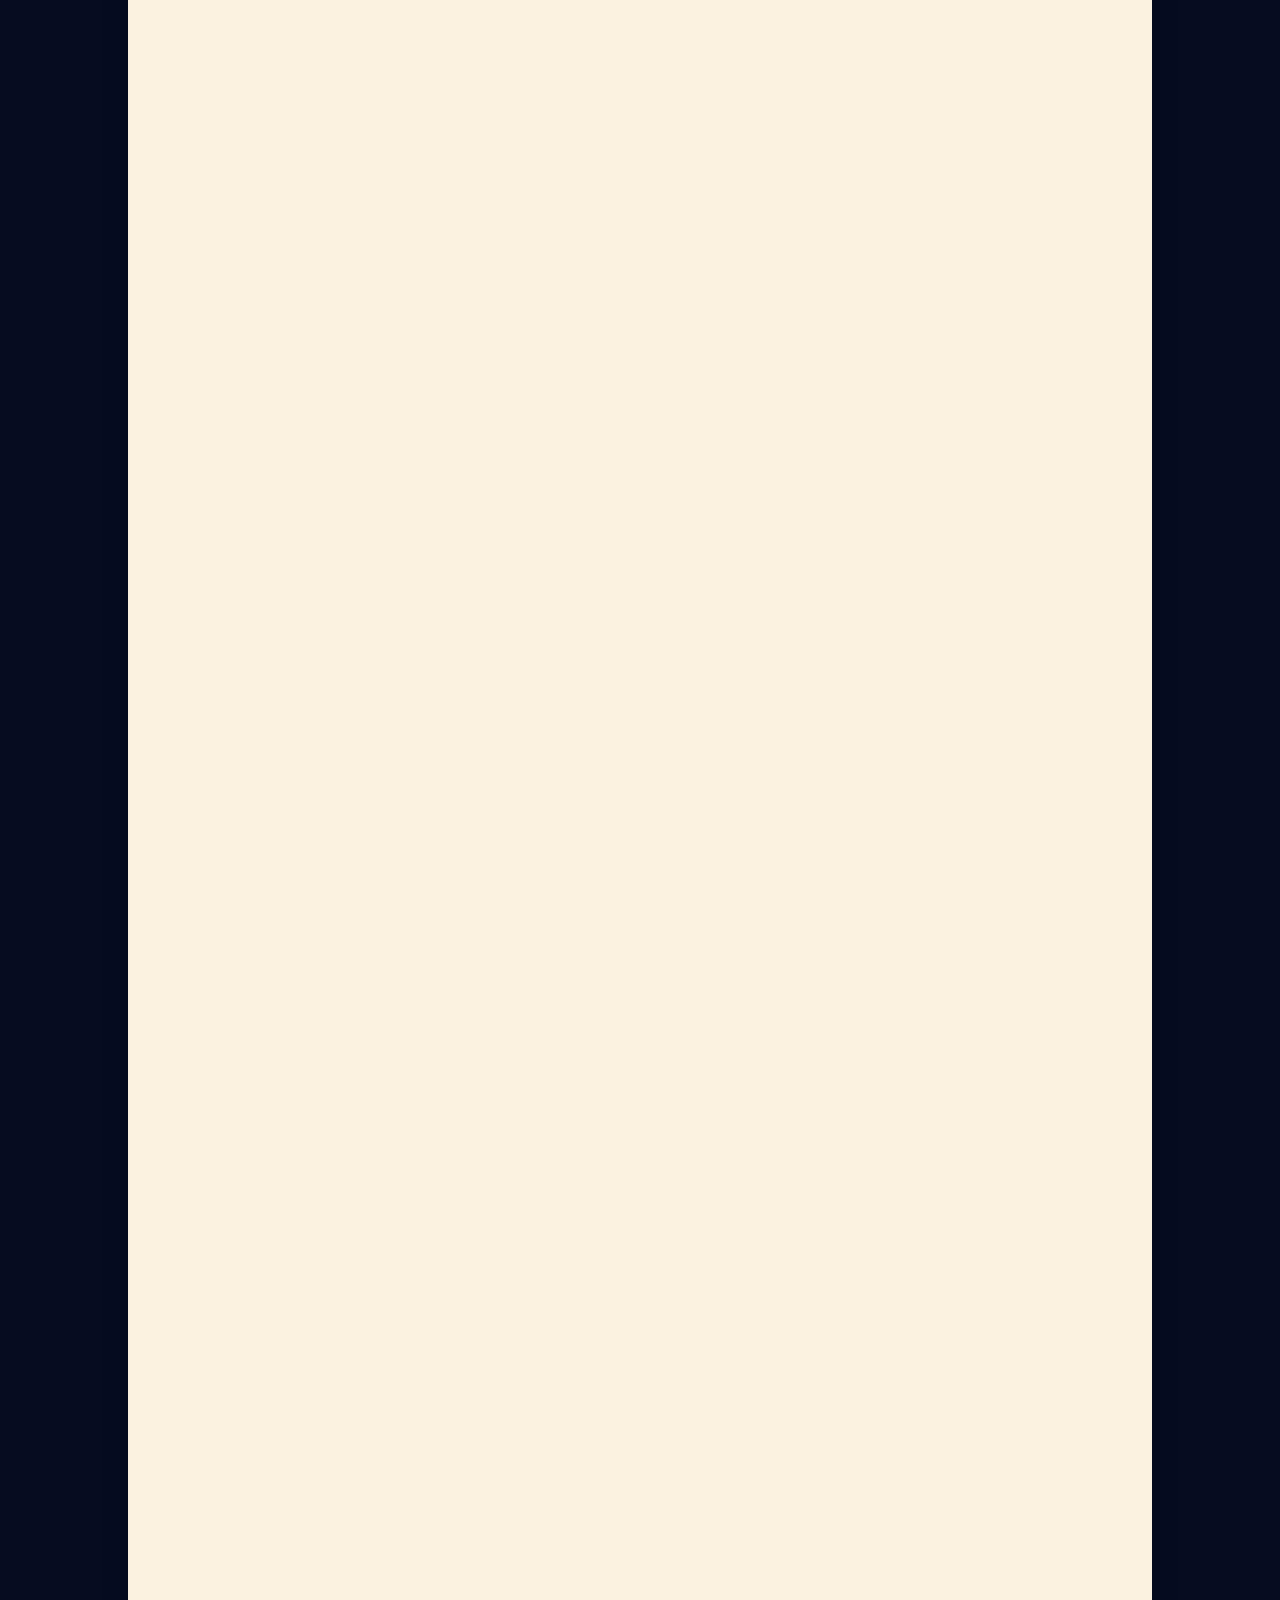
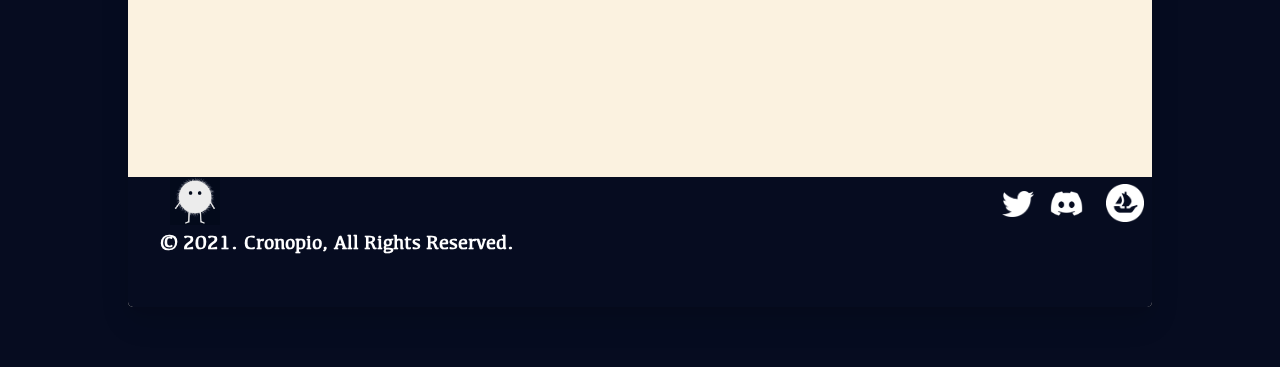
==== commit 77df23ea: "Update index.html" ====
--- a/index.html
+++ b/index.html
@@ -59,7 +59,7 @@
         <button onclick="topFunction()" id="myBtn" title="Go to top"><img src="img/arrow.png">  </button>
 
     <nav class="navbar navbar-expand-lg navbar-light sticky">
-        <a class="navbar-brand " href="index.html"><img src="img/logo.jpg" style="max-width:100%; margin-left: -50px !important;"></a>
+        <a class="navbar-brand " href="index.html"><img src="img/logo.jpg" style="max-width:140%; margin-left: -50px !important;"></a>
         <a class="navbar-brand " href="story.html" id="story-item" style="margin-left: -80px !important;">STORY</a>
         <a class="navbar-brand " href="cronopios.html" id="gallery-item" style="margin-left: -60px !important;">GALLERY</a>
         
@@ -67,7 +67,6 @@
             <span class="navbar-toggler-icon navbar-dark"></span>
         </button>
 
-
         <div class="collapse navbar-collapse" id="navbarSupportedContent">
             <ul class="navbar-nav ml-auto topnav">
                 <li class="nav-item active">
@@ -80,13 +79,13 @@
                     <a class="nav-link title" href="#FAQ" style="float: left;">FAQ</a>
                 </li>
                 <li class="nav-item">
-                    <a class="nav-link " href="https://twitter.com/cronopiosNFT"><img  src="img/twitterb.png" style="max-width: 35px; position:relative; float: left;"></a>                  
+                    <a class="nav-link " href="https://twitter.com/cronopiosNFT"><img class="spacer" src="img/twitterb.png" style="max-width: 35px; position:relative; float: left;"></a>                  
                 </li>
                 <li class="nav-item">
-                    <a class="nav-link " href="#"><img  src="img/discordb.png" style="max-width: 45px; position:relative; float: left;"></a>                  
-                </li>
-                <li class="nav-item">
-                    <a class="nav-link " href="#"><img  src="img/openseab.png" style="max-width: 35px; position:relative; float: left; top:-5px;"></a>                  
+                    <a class="nav-link " href="https://discord.com/invite/9AJmzT5cHw"><img class="spacer" src="img/discordb.png" style="max-width: 35px; position:relative; float: left;"></a>                  
+                </li>
+                <li class="nav-item ">
+                    <a class="nav-link " href="https://opensea.io/collection/cronopios-creature"><img class="spacer" src="img/openseab.png" style="max-width: 35px; position:relative; float: left; top:-5px; "></a>                  
                 </li>
             </ul>
         </div>
--- a/css/style.css
+++ b/css/style.css
@@ -643,10 +643,12 @@
 .active2, .accordion:hover {
   -webkit-box-shadow: -1px -2px 13px 9px rgba(242,240,153,0.47); 
   box-shadow: -1px -2px 13px 9px rgba(242,240,153,0.47);
+  color:#f2f099;
 }
 .story-title:hover{
   -webkit-box-shadow: -1px -2px 13px 9px rgba(242,240,153,0.47); 
-  box-shadow: -1px -2px 13px 9px rgba(242,240,153,0.47);  
+  box-shadow: -1px -2px 13px 9px rgba(242,240,153,0.47);
+  color:#f2f099;  
 }
 /*FONDO DEL CARRUSEL*/
 .active{
@@ -752,7 +754,9 @@
     border-radius: 5px;
 }
 .boynow_bt:hover{
-    -webkit-box-shadow: -1px -2px 13px 9px rgba(242,240,153,0.47); 
+  transform: scale(1.1);
+  color:#f2f099;
+  -webkit-box-shadow: -1px -2px 13px 9px rgba(242,240,153,0.47); 
   box-shadow: -1px -2px 13px 9px rgba(242,240,153,0.47);
 }
 .contact_bt {
@@ -768,10 +772,11 @@
   border-radius: 5px;
 }
 .contact_bt:hover{
-    -webkit-box-shadow: -1px -2px 13px 9px rgba(242,240,153,0.47); 
+  transform: scale(1.1);
+  color:#f2f099;
+  -webkit-box-shadow: -1px -2px 13px 9px rgba(242,240,153,0.47); 
   box-shadow: -1px -2px 13px 9px rgba(242,240,153,0.47);
 }
-
 .FAQ p{
  text-align: center !important;
 
@@ -782,7 +787,11 @@
 
 
 /*footer*/
-
+.grass{
+ position: relative;
+ top: 0;
+ width: 1500px;
+}
 footer {
   overflow: hidden;
 
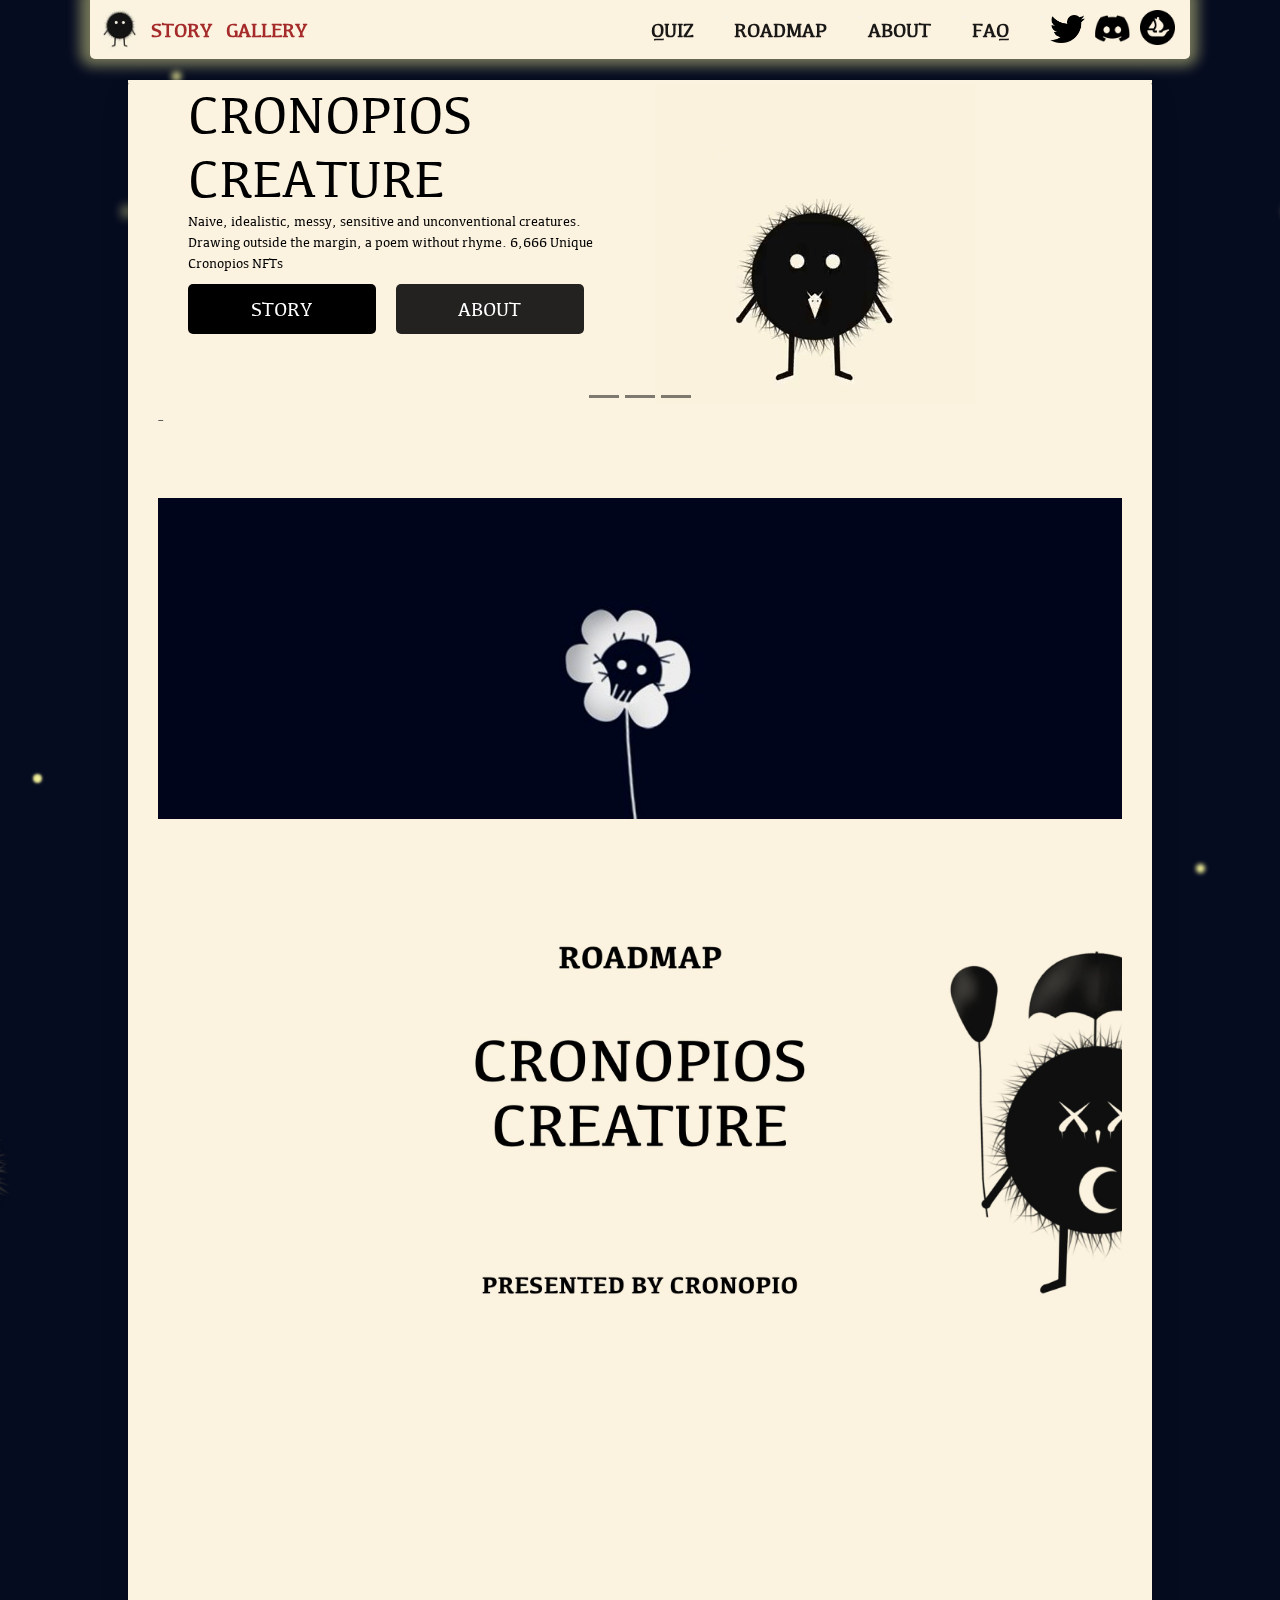
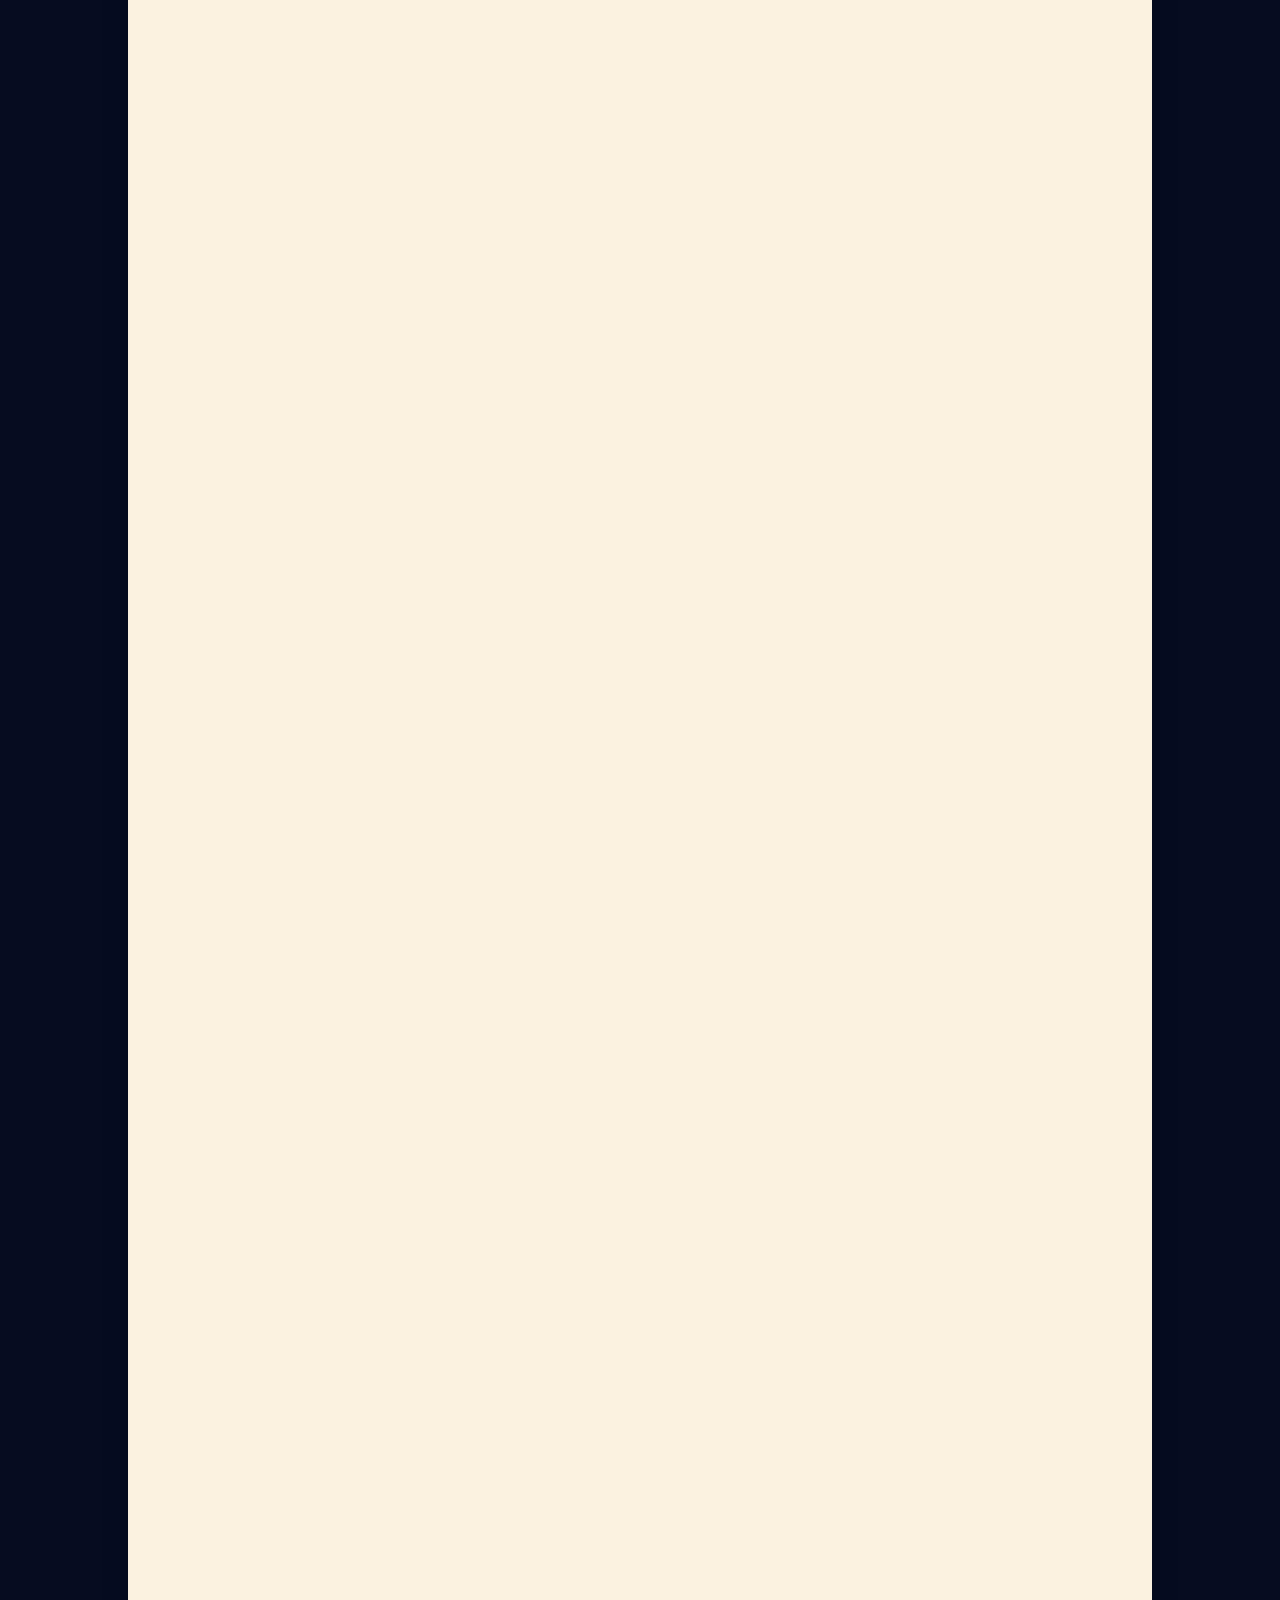
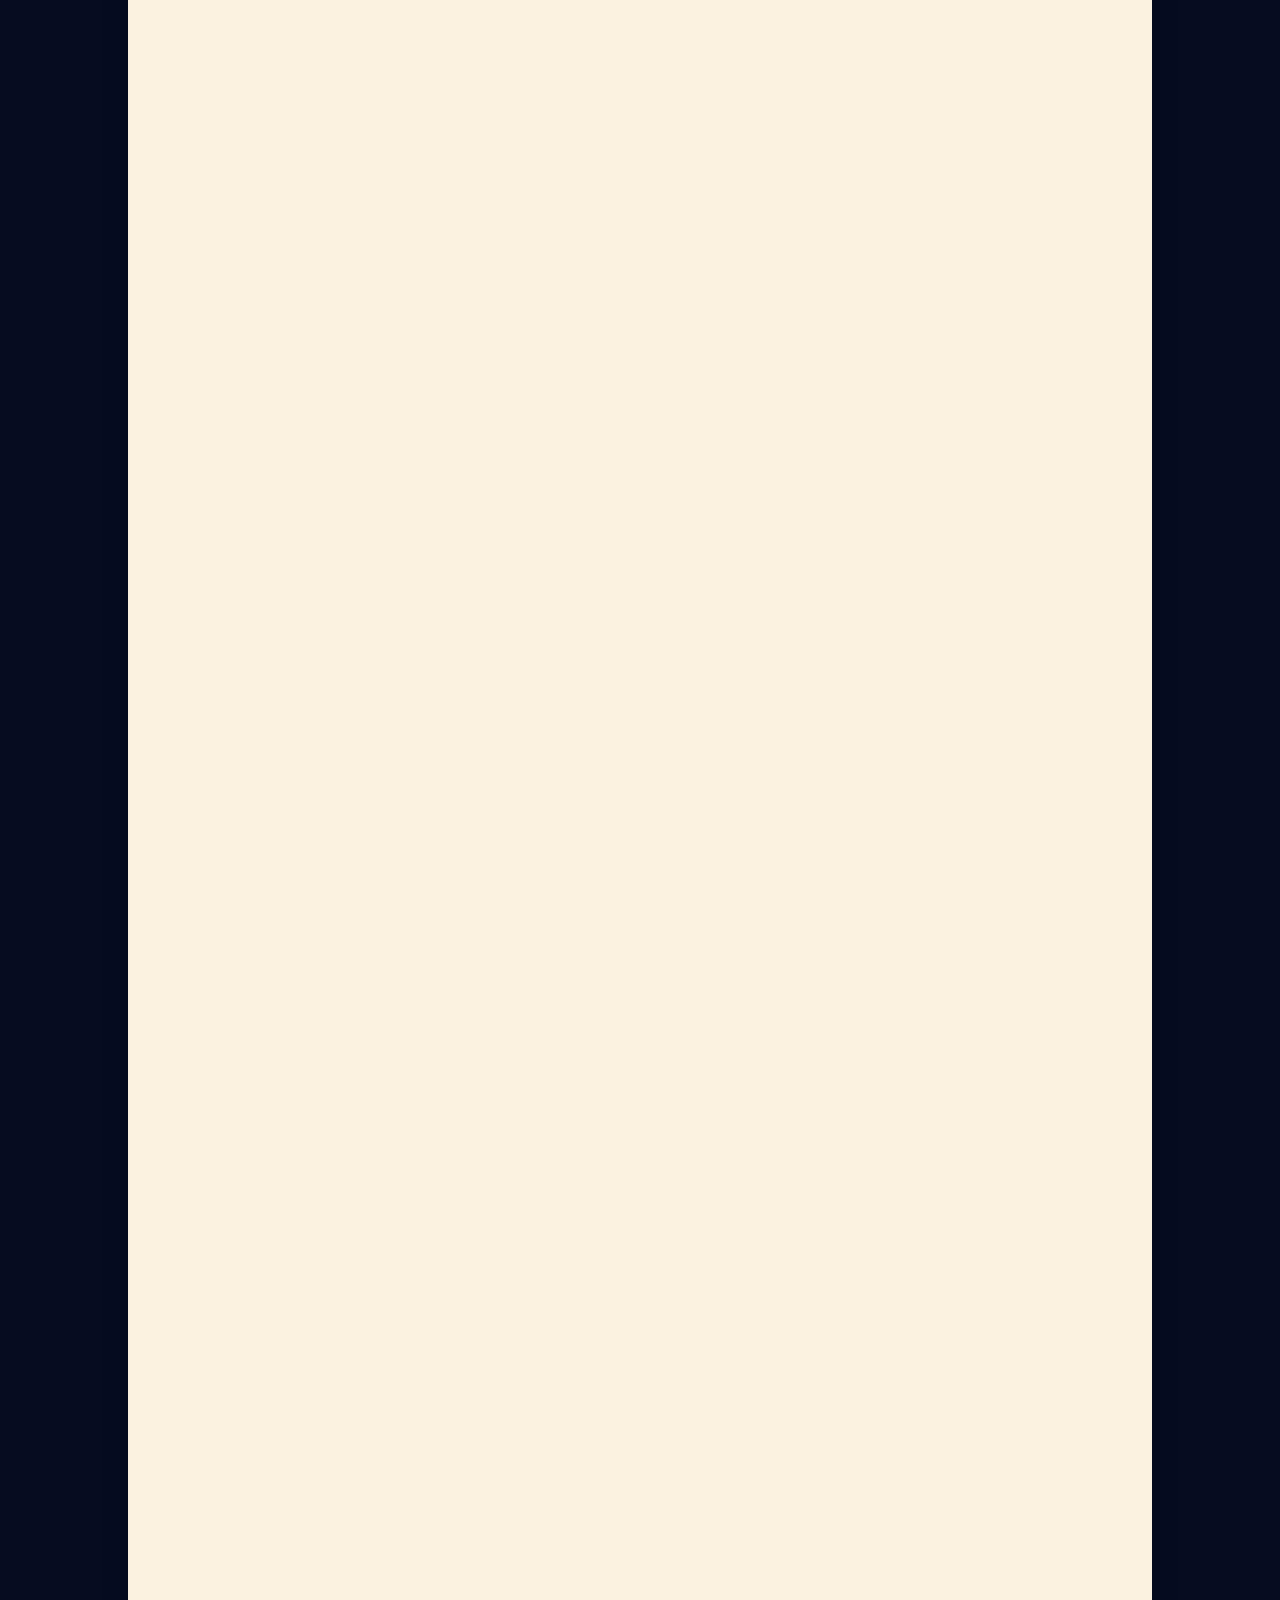
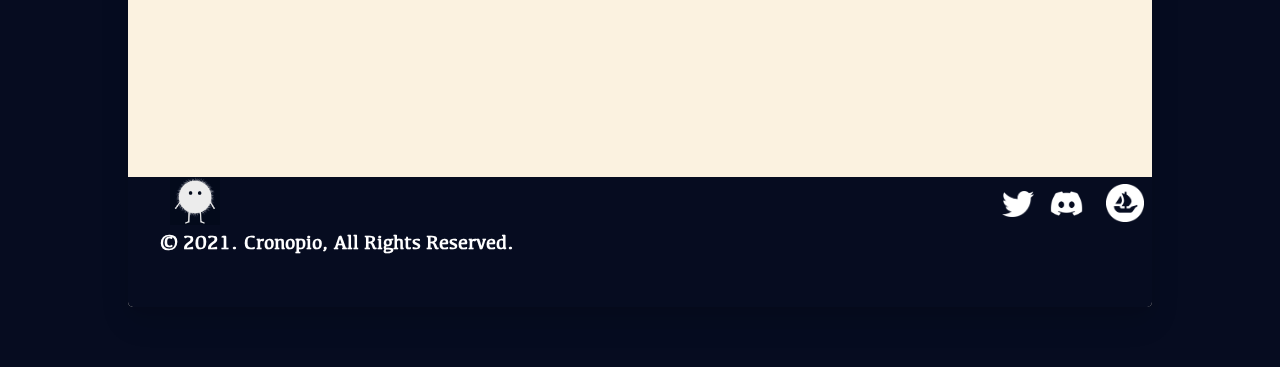
==== commit 121a529a: "Update index.html" ====
--- a/index.html
+++ b/index.html
@@ -69,6 +69,9 @@
 
         <div class="collapse navbar-collapse" id="navbarSupportedContent">
             <ul class="navbar-nav ml-auto topnav">
+                <li class="nav-item active">
+                    <a class="nav-link title" href="quiz.html" style=" float: left;">QUIZ<span class="sr-only">(current)</span></a>
+                </li>
                 <li class="nav-item active">
                     <a class="nav-link title" href="#ROADMAP" style=" float: left;">ROADMAP<span class="sr-only">(current)</span></a>
                 </li>
